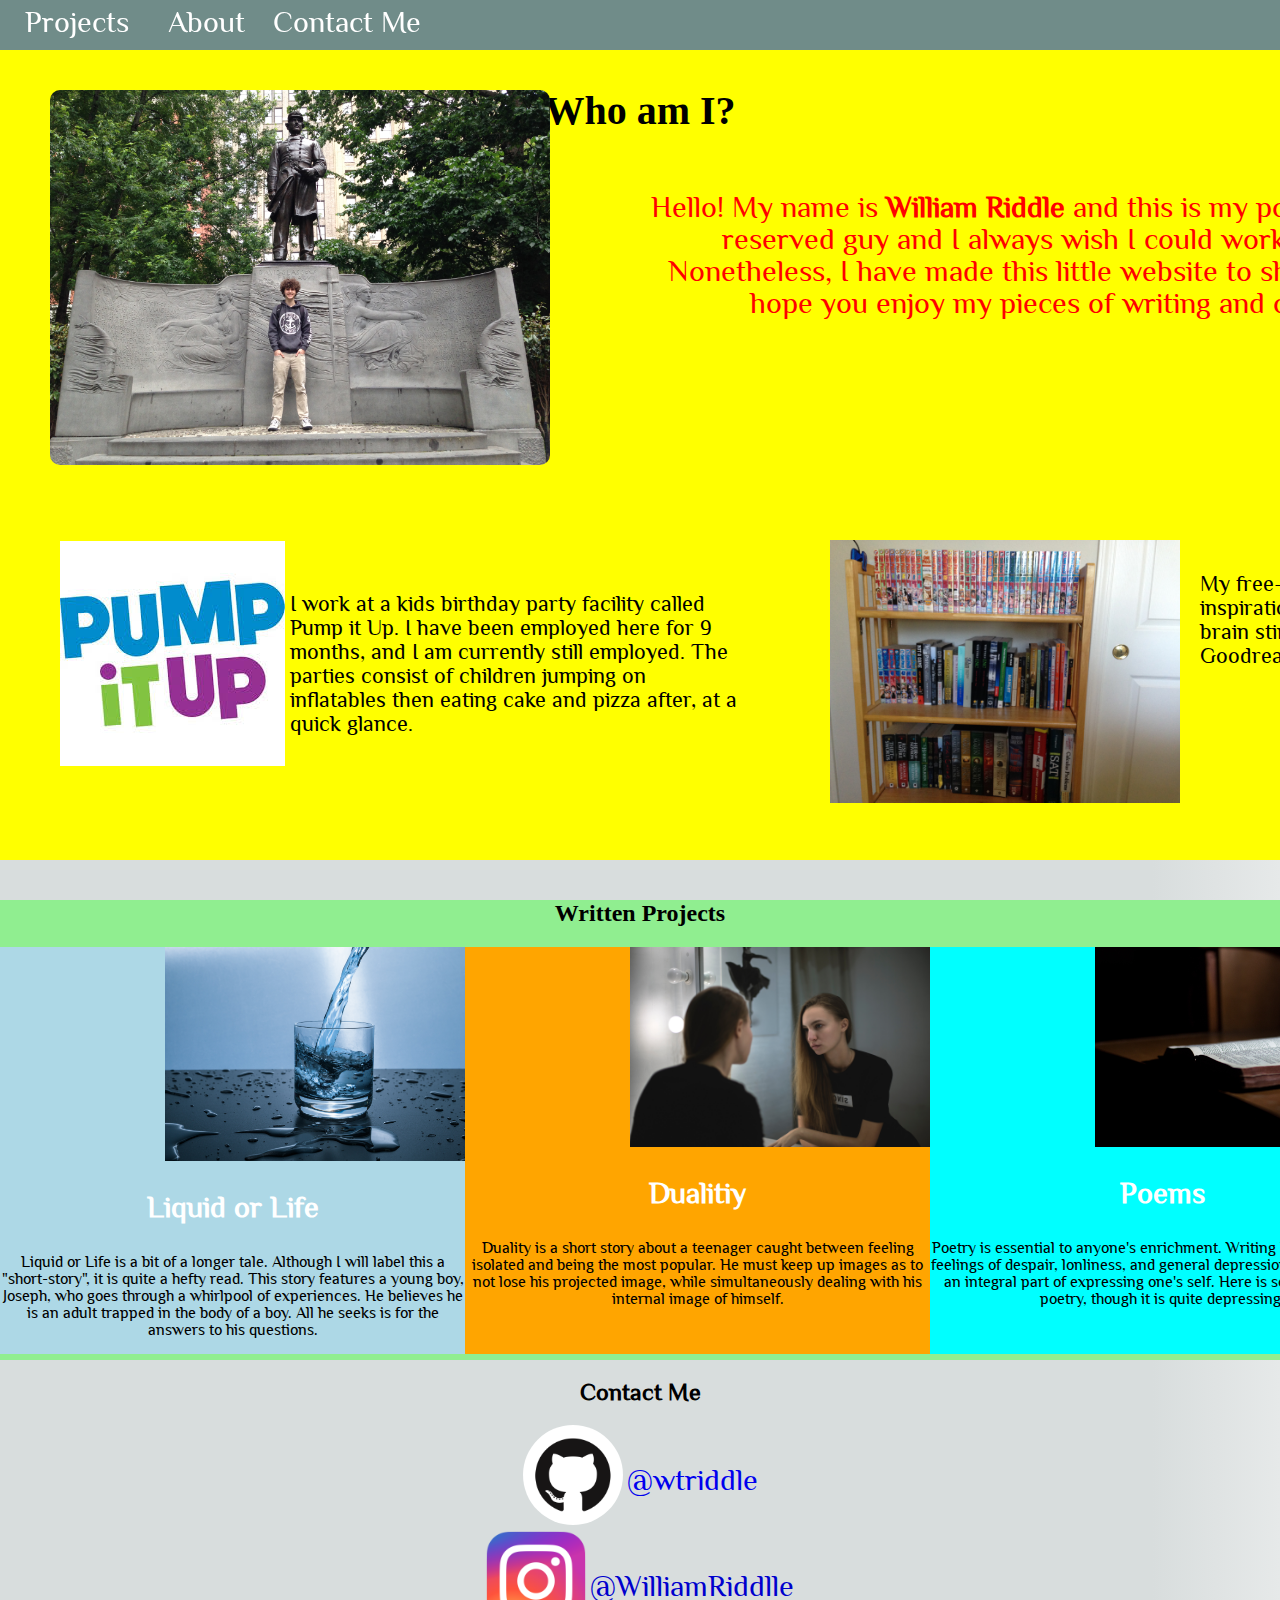
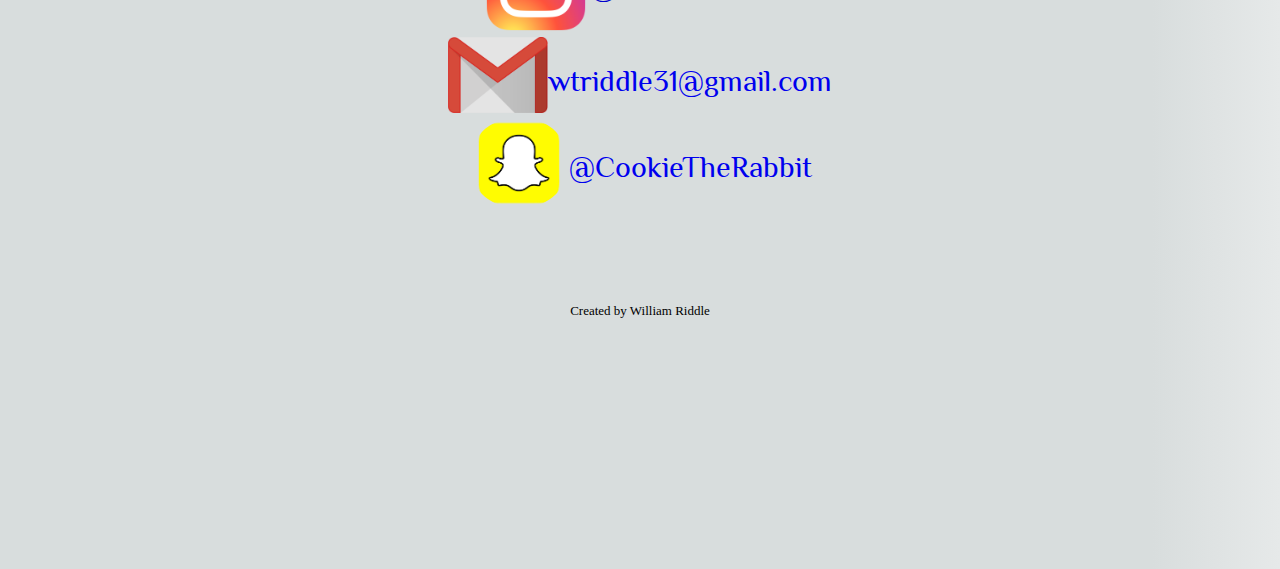
==== index.html @ 4422b641 "Update index.html" ====
<!DOCTYPE html>

<html>
<head>
    <title> Personal Portfolio </title>
    <link rel="stylesheet" href="MainCSS.css">
    <link rel="icon" href="IMG_0173.JPG">
</head>
    
<main>

    <div id="menu-outer">
        <div class="table">
          <ul id="navbar" class="text-font">
        <li style="list-style-type: none;"><a href="#projects" id="Projects-button">Projects</a></li>
        <li style="list-style-type: none;"><a href="#welcome-section" id="About-button">About</a></li>
        <li style="list-style-type: none;"><a href="#Contact-Section" id="Contact-button">Contact Me</a></li>
        </ul>
        </div>
    </div>
    <body class="background">
    <article class="about-me" id="welcome-section">
        <h1  style="text-align: center; font-size: 40px;">Who am I?</h1>
        <p class="about-me-text text-font"> Hello! My name is <strong> William Riddle</strong> and this is my portfolio website. I am a pretty reserved guy and I always wish I could work harder, but I never do. Nonetheless, I have made this little website to showcase what I have done. I hope you enjoy my pieces of writing and other querky content. </p>
        <div id="PIU-Section">
        <img src="PIU%20logo.jpg" alt="Pump It Up Logo" id="PIU_Image" name="PIU_Image">
        <p class="text-font PIU-TEXT">I work at a kids birthday party facility called Pump it Up. I have been employed here for 9 months, and I am currently still employed. The parties consist of children jumping on inflatables then eating cake and pizza after, at a quick glance.</p>
        </div>
        <div id="Hobbies">
        <img src="VerticalBooks.JPG" alt="A Shelf of Books" id="Books" name="Books">
        <p class="text-font Books-text">
        My free-time activity is reading. Reading is a huge inspiration for all my work, and it always keeps my brain stimulated. I primarily read fantasy. My Goodreads account can be found below.
        </p>
        <div>
        <a href="https://www.goodreads.com/user/show/70784347-william" id="GoodReadsButton">GoodReads</a>    
        </div>
        
        </div>
    <img src="IMG_0173.JPG" alt="Profile Picture" id="Profile-pic" name="Profile=pic">
    </article>
    <section id="projects" class="projects-background">
        <h2 style="text-align: center;">Written Projects</h2>
    <div id="project-boxes">
        <div class="LOrLBackground">
            <img src="Water_Image.jpg" alt="Picture of Water" id="Water_Image" name="Water_Image">
            <a href="https://docs.google.com/document/d/1lQ0JdT7MHcDllksDxrnW6BxBoPSgMimM38avCEIgRQ8/edit?usp=sharing" class="Project-Button">
            <h3 class="text-font Project-Button">Liquid or Life</h3>
            </a>
            <p class="text-font">Liquid or Life is a bit of a longer tale. Although I will label this a "short-story", it is quite  a hefty read. This story features a young boy, Joseph, who goes through a whirlpool of experiences. He believes he is an adult trapped in the body of a boy. All he seeks is for the answers to his questions. </p>
        </div>
        <div class="Project-title">
            <img src="Duality_Image.jpg" alt="A Reflection of a Women" id="Duality_Image" name="Duality_Image">
            <a href="https://docs.google.com/document/d/1oNREGHqSSZmummylRuZH2tntn9JnK-bdHJ9iTf3QA4Y/edit?usp=sharing" >
            <h3 class="text-font Project-Button">Dualitiy</h3>
            </a>
            <p class="text-font">Duality is a short story about a teenager caught between feeling isolated and being the most popular. He must keep up images as to not lose his projected image, while simultaneously dealing with his internal image of himself.  </p>
            </div>
        <div class="Poems">
            <img src="Poetry_Image.jpg" alt="An open book in the shadows" id="Poetry_Image" name="Poetry_Image"> 
            <a href="https://docs.google.com/document/d/1-BKkFnqjHj1gt_oy2pAO3eYi22rVOYvLSs-xbtA73GY/edit?usp=sharing" class="Project-Button"> 
            <h3 class="text-font Project-Button">Poems</h3>
            </a>
            <p class="text-font">Poetry is essential to anyone's enrichment. Writing Poetry can expel feelings of despair, lonliness, and general depression. Poetry, thus, is an integral part of expressing one's self. Here is some of my own poetry, though it is quite depressing. </p>
            </div>
    </div>
    </section>
        
        <section class="text-font" id="Contact-Section">
             <h2>Contact Me</h2>
            <ul id="Contact-List">
            <li style="list-style-type: none"><img src="GitHub-Mark.jpg" alt="" id="Github-Logo" name="Github-logo">
            <a href="https://github.com/wtriddle" id="profile-link">@wtriddle</a>
            </li>
            <li style="list-style-type: none"><img src="instagramlogo.jpg" alt="" id="Insta-logo" name="Insta-logo">
            <a href="https://www.instagram.com/williamriddlle/?hl=en"id="Insta-Text">@WilliamRiddlle</a>
            </li>
            <li style="list-style-type: none" ><img src="gmailLogo.jpg" alt="" id="Gmail-Logo" name="Gmail-Logo"><a href="#" id="Gmail-Text">wtriddle31@gmail.com</a></li>
            <li style="list-style-type: none"><img src="Snapchat-Logo.jpg" alt="" id="Snap-Logo" name="Snap-Logo"><a href="#" id="Snap-Text">@CookieTheRabbit</a></li>
            </ul>
        </section>
        
        
    <footer>Created by William Riddle</footer>
    </body>
</main>
</html>
---- MainCSS.css ----
body{
    margin: 0;
    padding: 0;
} 

.background{
     background-image: linear-gradient(270deg, rgb(230, 233, 233) 0%, rgb(216, 221, 221) 10%);
    -webkit-background-size: cover;
     -moz-background-size: cover;
}
.text-font{
    font-family: Philosopher-Regular, fantasy, monospace;
}

@font-face{
    font-family: Philosopher-Regular;
    src: url('../Fonts/Philosopher-Regular.ttf');
}

a{
    text-decoration: none;
}


footer{
    position: relative;
    top: 140px;
    padding-bottom: 50px;
    margin: 20px;
    font-size: 13px;
    text-align: center;
}

#project-boxes{
    display: grid;
    grid-template-columns: 1fr 1fr 1fr;
    grid-template-rows: 1fr 1fr 1fr;
    width: 100%;
    height: auto;
    text-align: center;
    
}

.projects-background{
    position: relative;
    width: 100%;
    top: 70px;
    margin: 0px;
    height: 460px;
    background-size: 50%;
    background-color: lightgreen;
    
}


#Profile-pic{
    position: absolute;
    left: 50px;
    bottom: 395px;
    border-radius: 10px;
    width: 500px;
    display: block;
}


.about-me{
    position: relative;
    top: 50px;
    width: 100%;
    margin: 0px;
    padding-top: 10px;
    height: 800px;
    background-size: 50%;
    background: yellow;

}
.about-me-text{
    position: absolute;
    display: block;
    width: 1000px;
    font-size: 30px;
    left: 650px;
    text-align: center;
    color: red;
}

#PIU_Image{
    position: relative;
    display: inline;
    top: 380px;
    left: 60px;
}

.PIU-TEXT{
    position: relative;
    font-size: 22px;
    left: 290px;
    width: 450px;
    top: 180px;
}

#Books{
    width: 350px;
    display: block;
    position: absolute;
    left: 830px;
    top: 490px;
}

.Books-text{
    font-size: 22px;
    position: absolute;
    left: 1200px;
    width: 500px;
    top: 500px;
}

#GoodReadsButton{
    display: inline-block;
    border: 2px solid black;
    position: absolute;
    left: 1300px;
    top: 660px;
    font-size: 60px;
    padding: 5px 5px;
    box-sizing: border-box;
    color: black;
    background-color: #FFFFFF;
    text-align: center;
    transition: color 0.2s;
}

#GoodReadsButton:hover{
    color:red;
}

#GoodReadsButton:active{
    color: darkred;
    left:1305px;
    top: 665px;
}


#Water_Image{
    width: 300px;
    position: relative;
    padding-left: 165px;
    display: block;
}

#Duality_Image{
    width:300px;
    position: relative;
    padding-left: 165px;
    display: block;
}

#Poetry_Image{
    width: 300px;
    position: relative;
    padding-left: 165px;
    display: block;
}

.LOrLBackground{
    background: lightblue;
}

.Project-title{
    background: orange;
}

.Poems{
    background: cyan;
}

#menu-outer{
    z-index: 1;
    width: 100%;
    position: fixed;
    height: 50px;
    background: #708c89;
}

.table{   
    position: relative;
    display: inline-grid;
    margin: 0 auto;
}


ul#navbar{
    grid-gap: 40px;
    min-width: 696px;
    list-style: none;
    padding-top: 20px;
}

ul#navbar li{
    display: inline;
}

#Contact-button{
    color: white;
    font-size: 30px;
    position: relative;
    bottom: 30px;
    left: 44px
}

#Contact-button:hover{
    animation-name: hover;
    animation-fill-mode: forwards;
}

#Projects-button{
    color: white;
    font-size: 30px;
    bottom: 30px;
    position: relative;
    right: 15px;
}

#Projects-button:hover{
    animation-name: hover;
    animation-fill-mode: forwards;
    
}

@keyframes hover{
    100%{color: aqua}
}

#About-button{
    color: white;
    position: relative;
    font-size: 30px;
    bottom: 30px;
    left: 20px;
}

#About-button:hover{
    animation-name: hover;
    animation-fill-mode: forwards;
}

.Project-Button{
    color: white;
    font-size: 30px;
    transition: color .3s;
}

.Project-Button:hover{
    color: forestgreen;
}

#Contact-Section{
    position: relative;
    text-align: center;
    top: 70px;
}

#Contact-List{
    margin: 0;
    padding: 0;
    
}

#Github-Logo{
    width: 100px;
    border-radius: 50px;
}

#Insta-logo{
    width:100px;
    border-radius: 20px; 
}

#Gmail-Logo{
    width: 100px;
    border-radius: 0px;
}

#Snap-Logo{
    width: 100px;
    border-radius: 50px;
}

#profile-link{
    position: relative;
    font-size: 30px;
    bottom: 35px;
    transition: color .3s;
}

#profile-link:hover{
    color:#61d6e2;
}

#Insta-Text{
    color: mediumblue;
    position: relative;
    font-size: 30px;
    bottom: 35px;
    transition: color .3s;
}

#Insta-Text:hover{
    color: #61d6e2;
}

#Gmail-Text{
    bottom: 22px;
    font-size: 30px;
    position: relative;
    transition: color .3s;
}

#Gmail-Text:hover{
    color: #61d6e2;
}

#Snap-Text{
    font-size: 30px;
    position: relative;
    bottom: 30px;
    transition: color .3s;
}

#Snap-Text:hover{
    color: #61d6e2;
}

@media screen and (max-width: 600px){
    #menu-outer{
        height: 25px;
        width: 100%;
    }
    .about-me{
        width: 100%;
    }
    #projects[
        width:100%;
    ]
    #Contact-Section{
        width: 100%;
    }
    
}
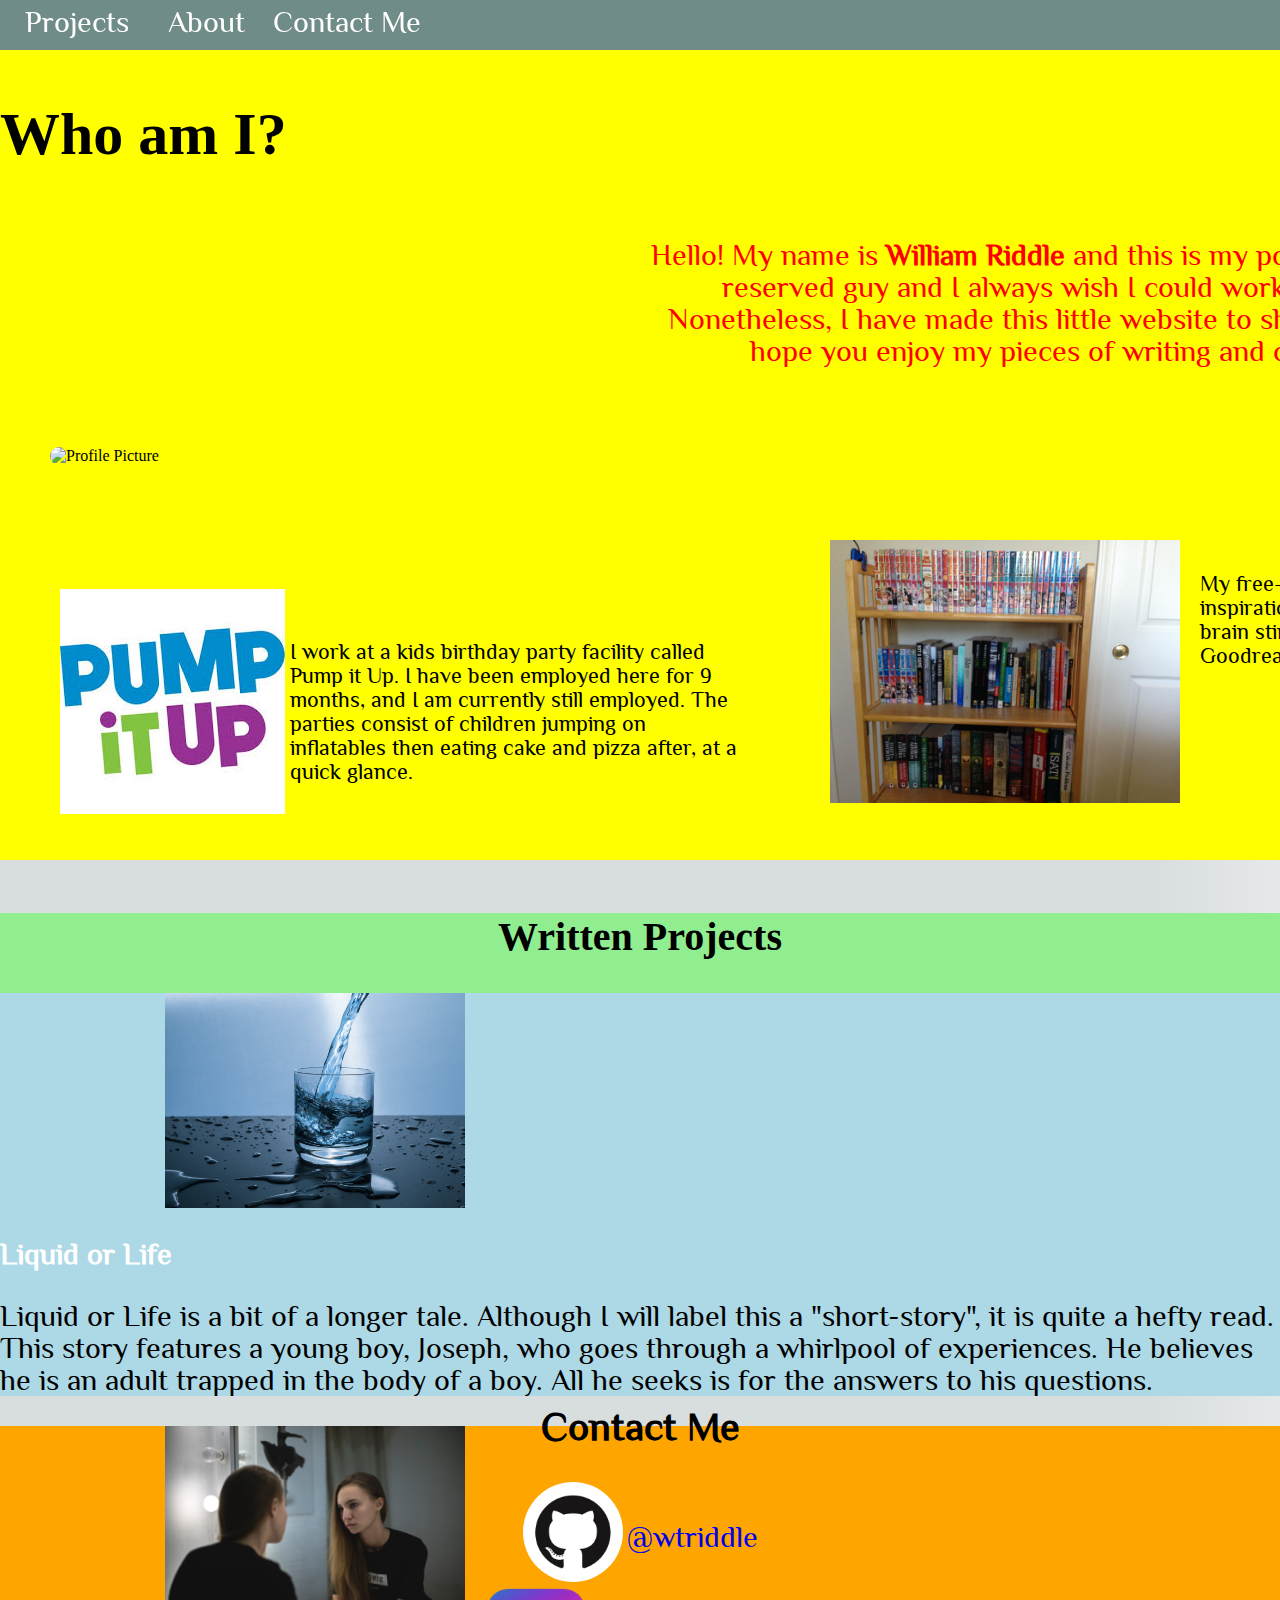
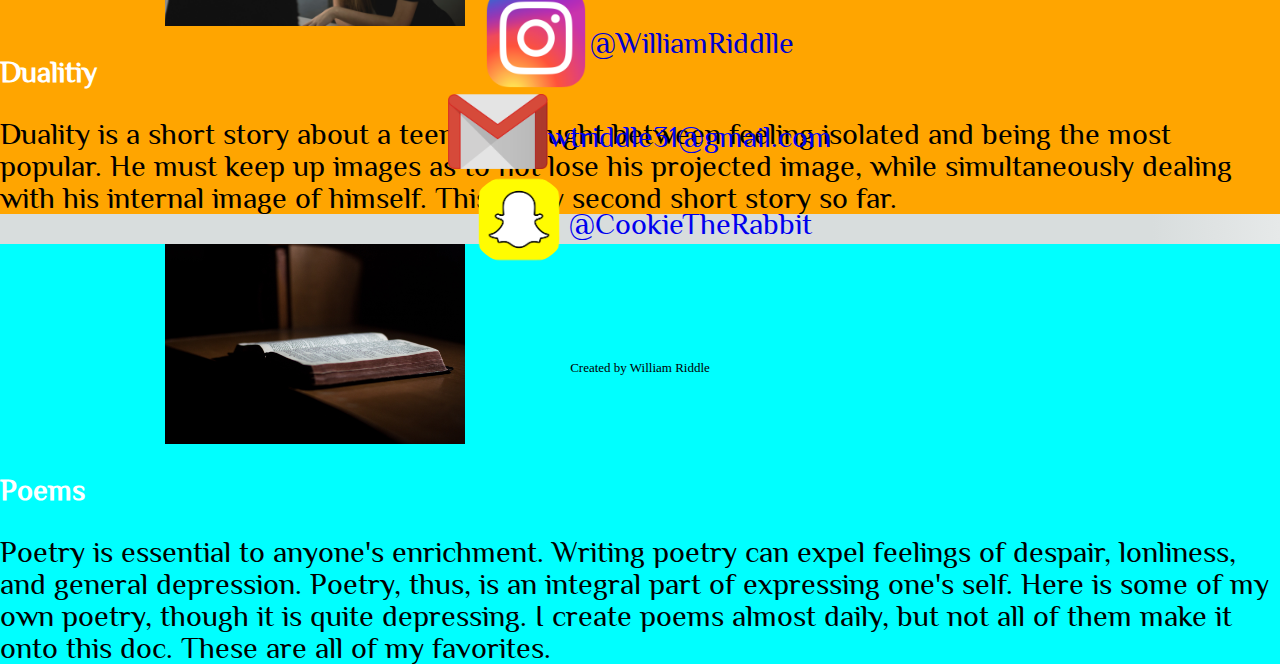
==== commit 8a0892e7: "Tweaks/Layout changes" ====
--- a/index.html
+++ b/index.html
@@ -5,6 +5,8 @@
     <title> Personal Portfolio </title>
     <link rel="stylesheet" href="MainCSS.css">
     <link rel="icon" href="IMG_0173.JPG">
+    <link href="960px.css" rel="stylesheet" type="text/css" media="only screen and (max-width: 960px)" />
+
 </head>
     
 <main>
@@ -20,7 +22,7 @@
     </div>
     <body class="background">
     <article class="about-me" id="welcome-section">
-        <h1  style="text-align: center; font-size: 40px;">Who am I?</h1>
+        <h1 style="font-size: 60px;">Who am I?</h1>
         <p class="about-me-text text-font"> Hello! My name is <strong> William Riddle</strong> and this is my portfolio website. I am a pretty reserved guy and I always wish I could work harder, but I never do. Nonetheless, I have made this little website to showcase what I have done. I hope you enjoy my pieces of writing and other querky content. </p>
         <div id="PIU-Section">
         <img src="PIU%20logo.jpg" alt="Pump It Up Logo" id="PIU_Image" name="PIU_Image">
@@ -36,37 +38,43 @@
         </div>
         
         </div>
-    <img src="IMG_0173.JPG" alt="Profile Picture" id="Profile-pic" name="Profile=pic">
+    <img src="IMG_0173.jpg" alt="Profile Picture" id="Profile-pic" name="Profile=pic">
     </article>
     <section id="projects" class="projects-background">
-        <h2 style="text-align: center;">Written Projects</h2>
-    <div id="project-boxes">
+        <h2 style="text-align: center; font-size: 40px;">Written Projects</h2>
+    <div class="project-boxes">
         <div class="LOrLBackground">
             <img src="Water_Image.jpg" alt="Picture of Water" id="Water_Image" name="Water_Image">
             <a href="https://docs.google.com/document/d/1lQ0JdT7MHcDllksDxrnW6BxBoPSgMimM38avCEIgRQ8/edit?usp=sharing" class="Project-Button">
             <h3 class="text-font Project-Button">Liquid or Life</h3>
             </a>
-            <p class="text-font">Liquid or Life is a bit of a longer tale. Although I will label this a "short-story", it is quite  a hefty read. This story features a young boy, Joseph, who goes through a whirlpool of experiences. He believes he is an adult trapped in the body of a boy. All he seeks is for the answers to his questions. </p>
+            <p style="font-size: 30px;" class="text-font">Liquid or Life is a bit of a longer tale. Although I will label this a "short-story", it is quite  a hefty read. This story features a young boy, Joseph, who goes through a whirlpool of experiences. He believes he is an adult trapped in the body of a boy. All he seeks is for the answers to his questions. </p>
         </div>
         <div class="Project-title">
             <img src="Duality_Image.jpg" alt="A Reflection of a Women" id="Duality_Image" name="Duality_Image">
             <a href="https://docs.google.com/document/d/1oNREGHqSSZmummylRuZH2tntn9JnK-bdHJ9iTf3QA4Y/edit?usp=sharing" >
             <h3 class="text-font Project-Button">Dualitiy</h3>
             </a>
-            <p class="text-font">Duality is a short story about a teenager caught between feeling isolated and being the most popular. He must keep up images as to not lose his projected image, while simultaneously dealing with his internal image of himself.  </p>
+            <p style="font-size: 30px;" class="text-font">Duality is a short story about a teenager caught between feeling isolated and being the most popular. He must keep up images as to not lose his projected image, while simultaneously dealing with his internal image of himself. This is my second short story so far.</p>
             </div>
         <div class="Poems">
             <img src="Poetry_Image.jpg" alt="An open book in the shadows" id="Poetry_Image" name="Poetry_Image"> 
             <a href="https://docs.google.com/document/d/1-BKkFnqjHj1gt_oy2pAO3eYi22rVOYvLSs-xbtA73GY/edit?usp=sharing" class="Project-Button"> 
             <h3 class="text-font Project-Button">Poems</h3>
             </a>
-            <p class="text-font">Poetry is essential to anyone's enrichment. Writing Poetry can expel feelings of despair, lonliness, and general depression. Poetry, thus, is an integral part of expressing one's self. Here is some of my own poetry, though it is quite depressing. </p>
+            <p style="font-size: 30px;" class="text-font">Poetry is essential to anyone's enrichment. Writing poetry can expel feelings of despair, lonliness, and general depression. Poetry, thus, is an integral part of expressing one's self. Here is some of my own poetry, though it is quite depressing. I create poems almost daily, but not all of them make it onto this doc. These are all of my favorites. </p>
             </div>
     </div>
+    <!-- add a project box about:
+    that one soundcloud song you made lol
+    Imagination, not words from Mr.Ferrando's class
+    Try to find one more project
+    Honestly, maybe add more to this section AFTER i have turned in this to code-camp
+    -->
     </section>
         
         <section class="text-font" id="Contact-Section">
-             <h2>Contact Me</h2>
+             <h2 style="font-size: 40px;">Contact Me</h2>
             <ul id="Contact-List">
             <li style="list-style-type: none"><img src="GitHub-Mark.jpg" alt="" id="Github-Logo" name="Github-logo">
             <a href="https://github.com/wtriddle" id="profile-link">@wtriddle</a>
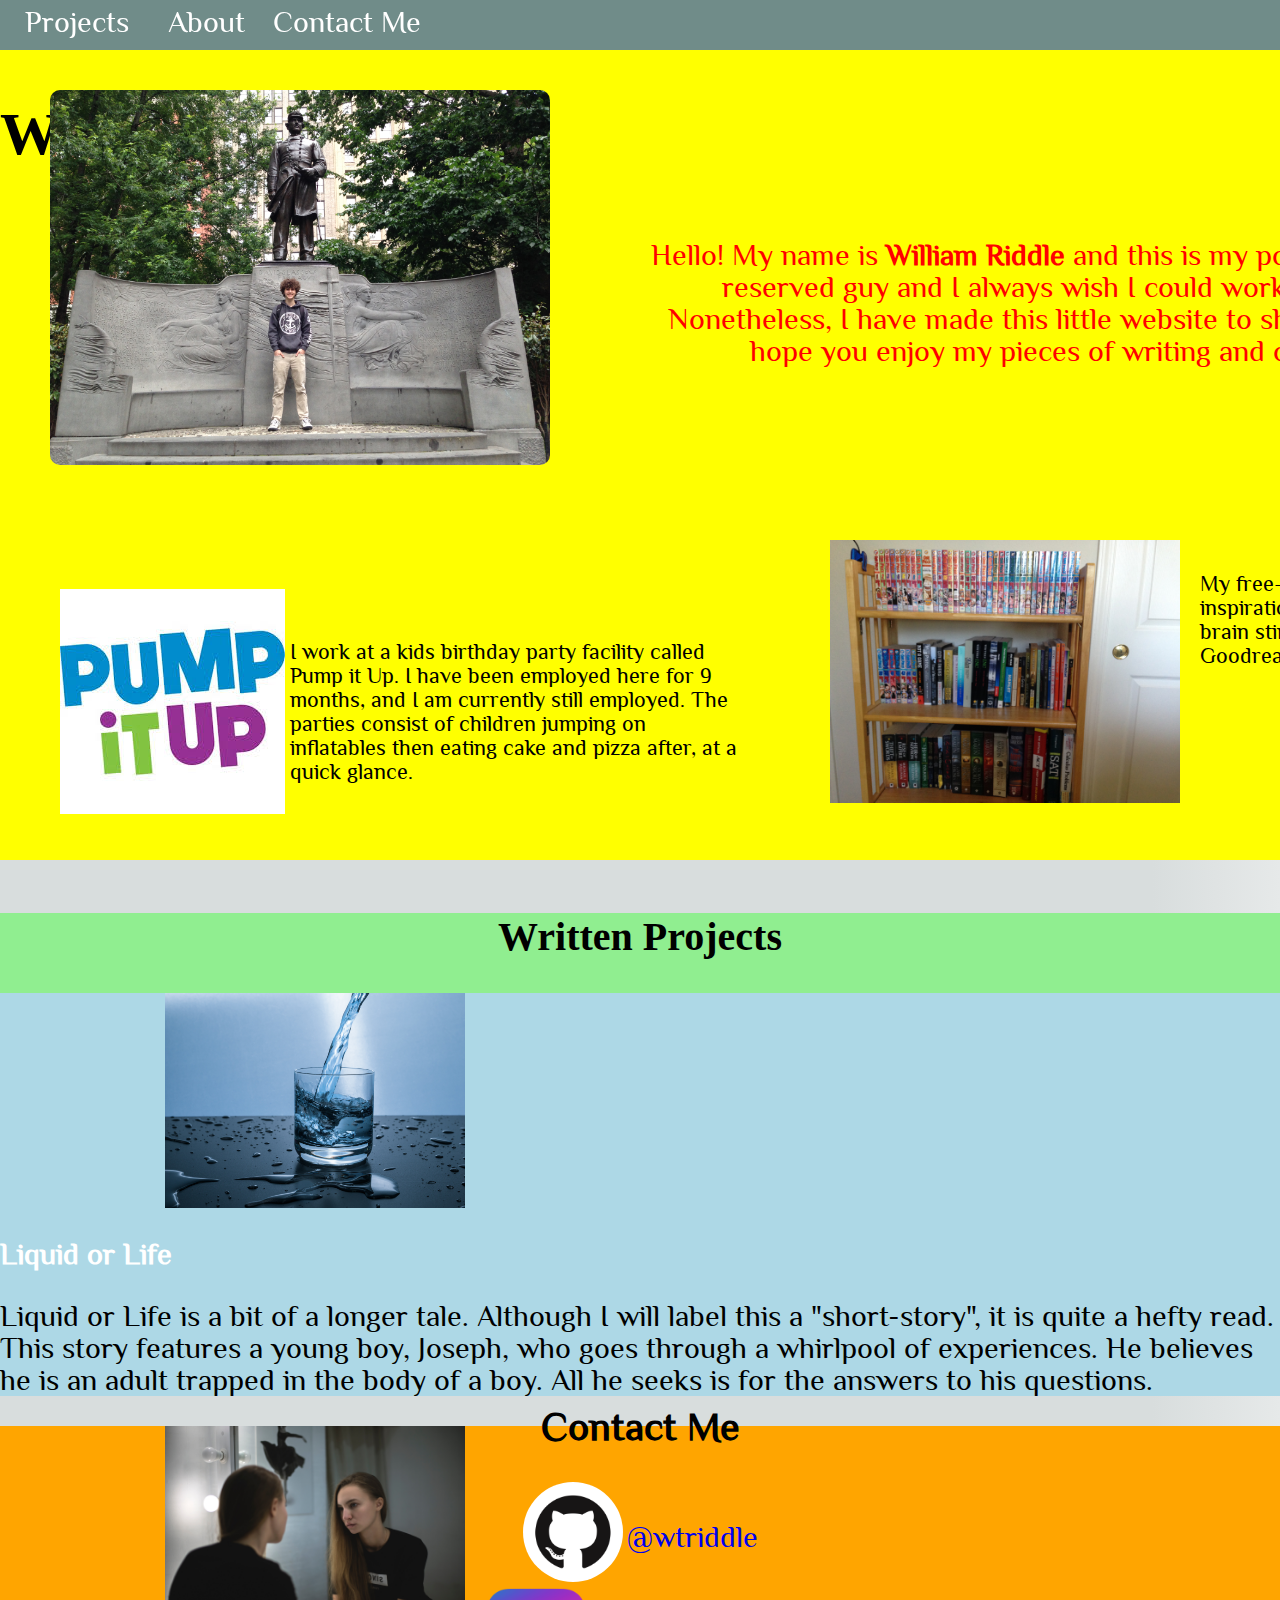
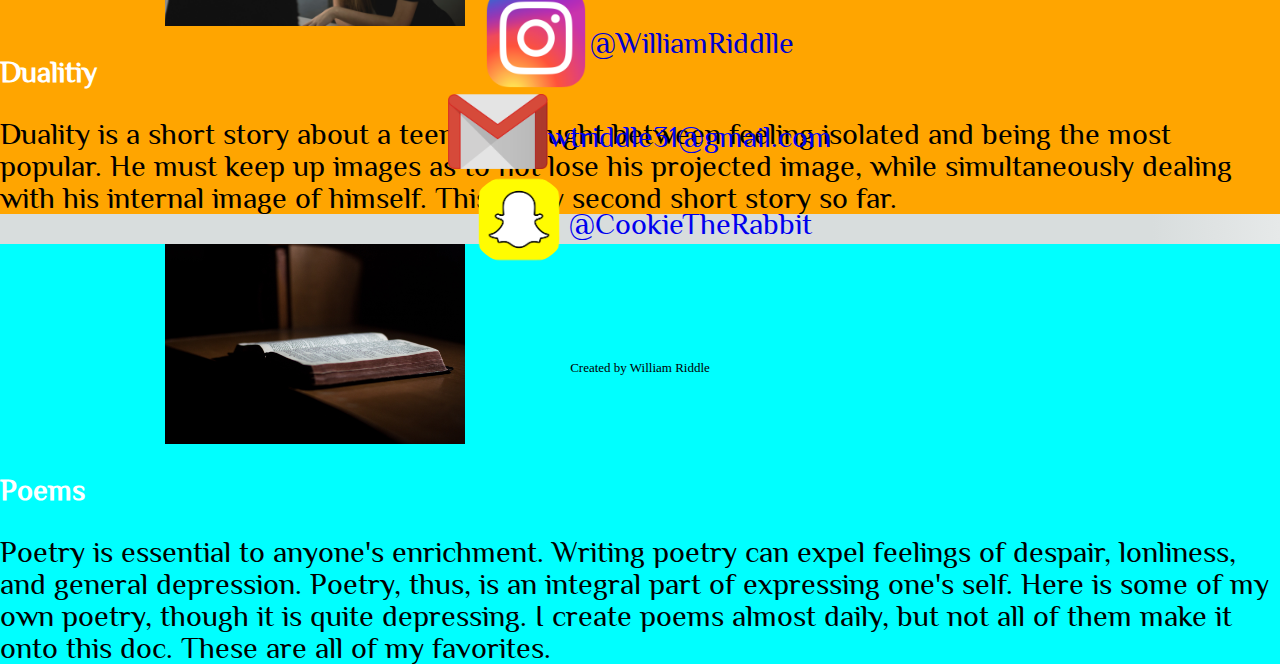
==== commit f8f4b268: "Update index.html" ====
--- a/index.html
+++ b/index.html
@@ -38,7 +38,7 @@
         </div>
         
         </div>
-    <img src="IMG_0173.jpg" alt="Profile Picture" id="Profile-pic" name="Profile=pic">
+    <img src="IMG_0173.JPG" alt="Profile Picture" id="Profile-pic" name="Profile=pic">
     </article>
     <section id="projects" class="projects-background">
         <h2 style="text-align: center; font-size: 40px;">Written Projects</h2>
--- a/960px.css
+++ b/960px.css
@@ -0,0 +1,343 @@
+body{
+    margin: 0;
+    padding: 0;
+} 
+
+.background{
+     background-image: linear-gradient(270deg, rgb(230, 233, 233) 0%, rgb(216, 221, 221) 10%);
+    -webkit-background-size: cover;
+     -moz-background-size: cover;
+}
+.text-font{
+    font-family: Philosopher-Regular, fantasy, monospace;
+}
+
+@font-face{
+    font-family: Philosopher-Regular;
+    src: url('../Fonts/Philosopher-Regular.ttf');
+}
+
+a{
+    text-decoration: none;
+}
+
+
+footer{
+    position: relative;
+    top: 140px;
+    padding-bottom: 50px;
+    margin: 20px;
+    font-size: 13px;
+    text-align: center;
+}
+
+#project-boxes{
+    display: grid;
+    grid-template-columns: 1fr 1fr 1fr;
+    grid-template-rows: 1fr 1fr 1fr;
+    width: 100%;
+    height: auto;
+    text-align: center;
+    
+}
+
+.projects-background{
+    position: relative;
+    width: 100%;
+    top: 70px;
+    margin: 0px;
+    height: 1850px;
+    background-size: 50%;
+    
+}
+
+h1{
+    position: absolute;
+    bottom: 1680px;
+    left: 280px;
+}
+
+h2{
+    font-size: 40px;
+}
+
+#Profile-pic{
+    position: absolute;
+    left: 70px;
+    bottom: 1200px;
+    border-radius: 10px;
+    width: 700px;
+    display: block;
+}
+
+
+.about-me{
+    position: relative;
+    top: 50px;
+    width: 100%;
+    margin: 0px;
+    padding-top: 10px;
+    height: 1800px;
+    background-size: 50%;
+    background: yellow;
+
+}
+.about-me-text{
+    position: absolute;
+    display: block;
+    width: 700px;
+    top: 600px;
+    font-size: 35px;
+    left: 80px;
+    text-align: center;
+    color: red;
+}
+
+
+#PIU_Image{
+    position: relative;
+    display: inline;
+    top: 1380px;
+    left: 60px;
+    width: 350px;
+}
+
+.PIU-TEXT{
+    position: relative;
+    font-size: 29px;
+    left: 430px;
+    width: 400px;
+    top: 1050px;
+}
+
+#Books{
+    width: 420px;
+    display: block;
+    position: absolute;
+    left: 30px;
+    top: 990px;
+}
+
+.Books-text{
+    font-size: 29px;
+    position: absolute;
+    left: 460px;
+    width: 390px;
+    top: 990px;
+}
+
+#GoodReadsButton{
+    display: inline-block;
+    border: 2px solid black;
+    position: absolute;
+    left: 480px;
+    top: 1270px;
+    font-size: 60px;
+    padding: 5px 5px;
+    box-sizing: border-box;
+    color: black;
+    background-color: #FFFFFF;
+    text-align: center;
+    transition: color 0.2s;
+}
+
+#GoodReadsButton:hover{
+    color:red;
+}
+
+#GoodReadsButton:active{
+    color: darkred;
+    left: 483px;
+    top: 1274px;
+}
+
+
+#Water_Image{
+    width: 400px;
+    position: relative;
+    padding-left: 245px;
+    display: block;
+}
+
+#Duality_Image{
+    width:400px;
+    position: relative;
+    padding-left: 245px;
+    display: block;
+}
+
+#Poetry_Image{
+    width: 400px;
+    position: relative;
+    padding-left: 245px;
+    display: block;
+}
+
+.LOrLBackground{
+    background: lightblue;
+}
+
+.Project-title{
+    background: orange;
+}
+
+.Poems{
+    background: cyan;
+}
+
+#menu-outer{
+    z-index: 1;
+    width: 100%;
+    position: fixed;
+    height: 50px;
+    background: #708c89;
+}
+
+.table{   
+    position: relative;
+    display: inline-grid;
+    margin: 0 auto;
+}
+
+
+ul#navbar{
+    grid-gap: 40px;
+    min-width: 696px;
+    list-style: none;
+    padding-top: 20px;
+}
+
+ul#navbar li{
+    display: inline;
+}
+
+#Contact-button{
+    color: white;
+    font-size: 30px;
+    position: relative;
+    bottom: 30px;
+    left: 44px
+}
+
+#Contact-button:hover{
+    animation-name: hover;
+    animation-fill-mode: forwards;
+}
+
+#Projects-button{
+    color: white;
+    font-size: 30px;
+    bottom: 30px;
+    position: relative;
+    right: 15px;
+}
+
+#Projects-button:hover{
+    animation-name: hover;
+    animation-fill-mode: forwards;
+    
+}
+
+@keyframes hover{
+    100%{color: aqua}
+}
+
+#About-button{
+    color: white;
+    position: relative;
+    font-size: 30px;
+    bottom: 30px;
+    left: 20px;
+}
+
+#About-button:hover{
+    animation-name: hover;
+    animation-fill-mode: forwards;
+}
+
+.Project-Button{
+    color: white;
+    font-size: 30px;
+    transition: color .3s;
+}
+
+.Project-Button:hover{
+    color: forestgreen;
+}
+
+#Contact-Section{
+    position: relative;
+    text-align: center;
+    top: 70px;
+}
+
+#Contact-List{
+    margin: 0;
+    padding: 0;
+    
+}
+
+#Github-Logo{
+    width: 100px;
+    border-radius: 50px;
+}
+
+#Insta-logo{
+    width:100px;
+    border-radius: 20px; 
+}
+
+#Gmail-Logo{
+    width: 100px;
+    border-radius: 0px;
+}
+
+#Snap-Logo{
+    width: 100px;
+    border-radius: 50px;
+}
+
+#profile-link{
+    position: relative;
+    font-size: 30px;
+    bottom: 35px;
+    transition: color .3s;
+}
+
+#profile-link:hover{
+    color:#61d6e2;
+}
+
+#Insta-Text{
+    color: mediumblue;
+    position: relative;
+    font-size: 30px;
+    bottom: 35px;
+    transition: color .3s;
+}
+
+#Insta-Text:hover{
+    color: #61d6e2;
+}
+
+#Gmail-Text{
+    bottom: 22px;
+    font-size: 30px;
+    position: relative;
+    transition: color .3s;
+}
+
+#Gmail-Text:hover{
+    color: #61d6e2;
+}
+
+#Snap-Text{
+    font-size: 30px;
+    position: relative;
+    bottom: 30px;
+    transition: color .3s;
+}
+
+#Snap-Text:hover{
+    color: #61d6e2;
+}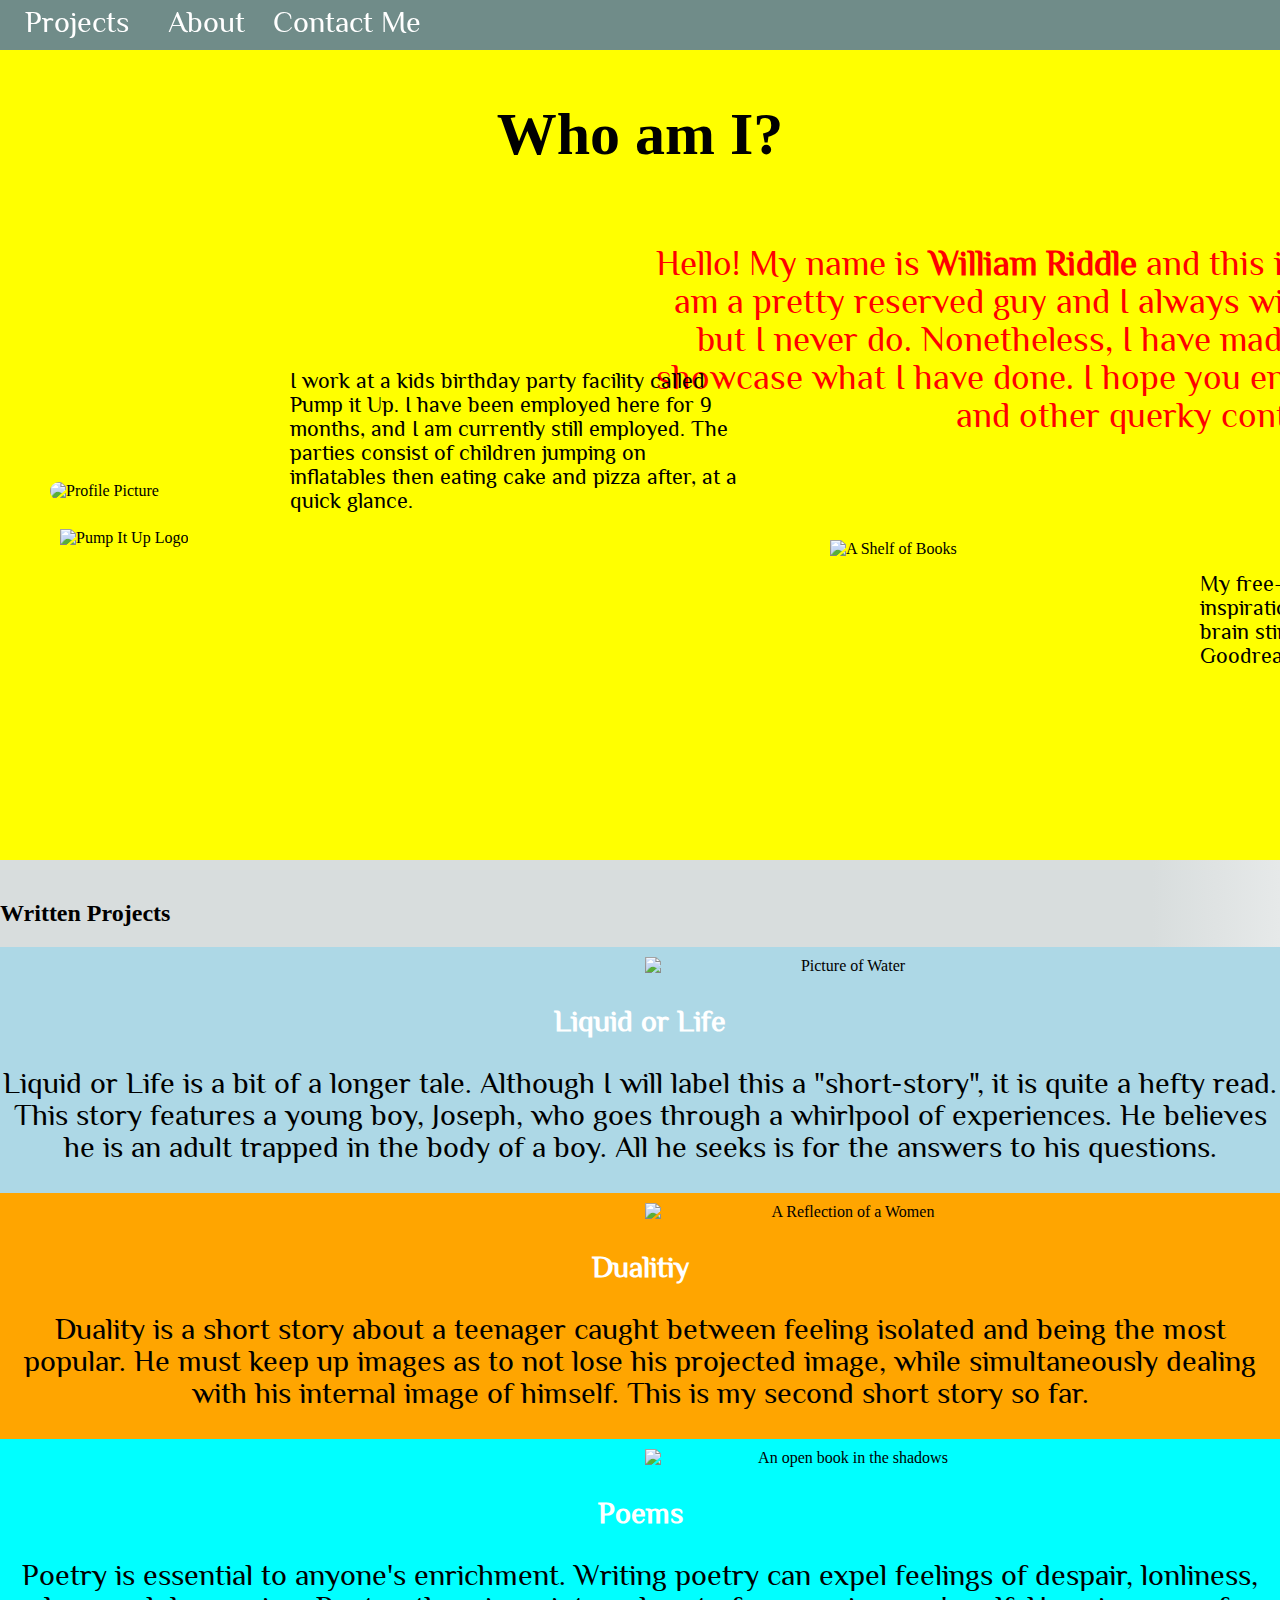
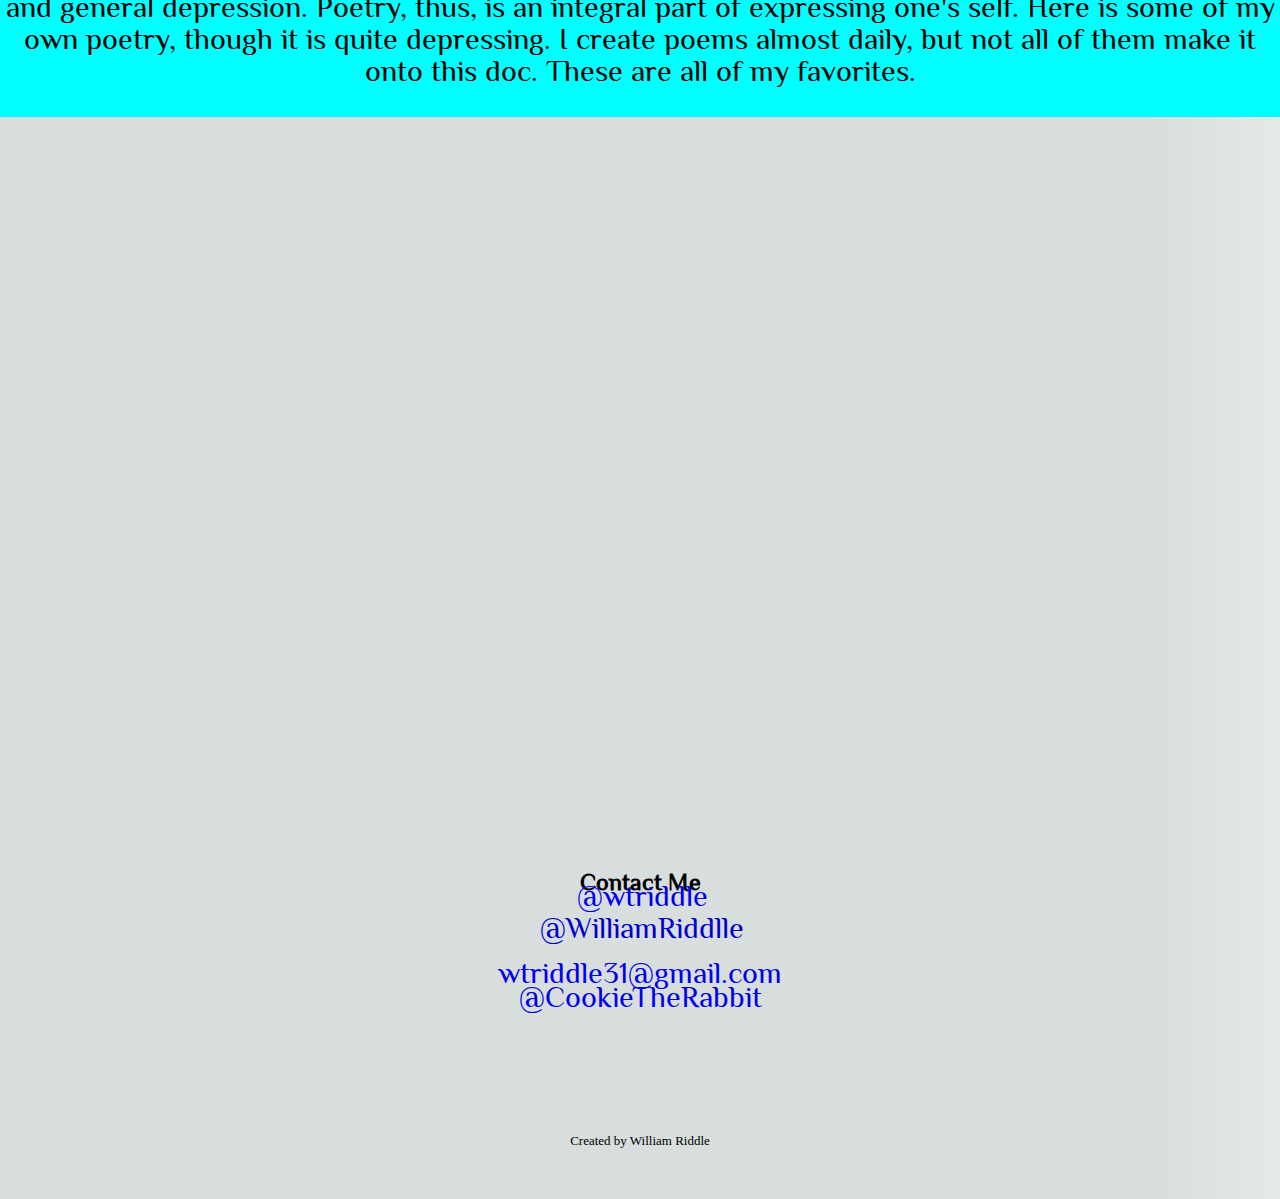
==== commit 316a2c39: "Updating index.html" ====
--- a/index.html
+++ b/index.html
@@ -1,11 +1,15 @@
 <!DOCTYPE html>
 
+<!-- Create a CSS box that will fit around the text to add color variety.
+Create BOXES around seperate contact info to make it look more sleek and nice. Not 100% if I need this though....
+-->
 <html>
 <head>
     <title> Personal Portfolio </title>
     <link rel="stylesheet" href="MainCSS.css">
-    <link rel="icon" href="IMG_0173.JPG">
+    <link rel="icon" href="Images/IMG_0173.JPG">
     <link href="960px.css" rel="stylesheet" type="text/css" media="only screen and (max-width: 960px)" />
+    <link href="SmartPhone.css" rel="stylesheet" type="text/css" media="only screen and (max-device-width: 480px)" />
 
 </head>
     
@@ -24,45 +28,46 @@
     <article class="about-me" id="welcome-section">
         <h1 style="font-size: 60px;">Who am I?</h1>
         <p class="about-me-text text-font"> Hello! My name is <strong> William Riddle</strong> and this is my portfolio website. I am a pretty reserved guy and I always wish I could work harder, but I never do. Nonetheless, I have made this little website to showcase what I have done. I hope you enjoy my pieces of writing and other querky content. </p>
-        <div id="PIU-Section">
-        <img src="PIU%20logo.jpg" alt="Pump It Up Logo" id="PIU_Image" name="PIU_Image">
+    <div class="Flex-Container">
+        <div class="PIU-Section">
+        <img src="Images/PIU%20logo.jpg" alt="Pump It Up Logo" id="PIU_Image" name="PIU_Image">
         <p class="text-font PIU-TEXT">I work at a kids birthday party facility called Pump it Up. I have been employed here for 9 months, and I am currently still employed. The parties consist of children jumping on inflatables then eating cake and pizza after, at a quick glance.</p>
         </div>
-        <div id="Hobbies">
-        <img src="VerticalBooks.JPG" alt="A Shelf of Books" id="Books" name="Books">
+        <div class="Hobbies">
+        <img src="Images/VerticalBooks.JPG" alt="A Shelf of Books" id="Books" name="Books">
         <p class="text-font Books-text">
         My free-time activity is reading. Reading is a huge inspiration for all my work, and it always keeps my brain stimulated. I primarily read fantasy. My Goodreads account can be found below.
         </p>
+        </div>
+    </div>
         <div>
         <a href="https://www.goodreads.com/user/show/70784347-william" id="GoodReadsButton">GoodReads</a>    
         </div>
-        
-        </div>
-    <img src="IMG_0173.JPG" alt="Profile Picture" id="Profile-pic" name="Profile=pic">
+    <img src="Images/IMG_0173.jpg" alt="Profile Picture" id="Profile-pic" name="Profile=pic">
     </article>
     <section id="projects" class="projects-background">
-        <h2 style="text-align: center; font-size: 40px;">Written Projects</h2>
+        <h2 class="headers2">Written Projects</h2>
     <div class="project-boxes">
         <div class="LOrLBackground">
-            <img src="Water_Image.jpg" alt="Picture of Water" id="Water_Image" name="Water_Image">
+            <img src="Images/Water_Image.jpg" alt="Picture of Water" id="Water_Image" name="Water_Image">
             <a href="https://docs.google.com/document/d/1lQ0JdT7MHcDllksDxrnW6BxBoPSgMimM38avCEIgRQ8/edit?usp=sharing" class="Project-Button">
             <h3 class="text-font Project-Button">Liquid or Life</h3>
             </a>
-            <p style="font-size: 30px;" class="text-font">Liquid or Life is a bit of a longer tale. Although I will label this a "short-story", it is quite  a hefty read. This story features a young boy, Joseph, who goes through a whirlpool of experiences. He believes he is an adult trapped in the body of a boy. All he seeks is for the answers to his questions. </p>
+            <p class="text-font Project-text">Liquid or Life is a bit of a longer tale. Although I will label this a "short-story", it is quite  a hefty read. This story features a young boy, Joseph, who goes through a whirlpool of experiences. He believes he is an adult trapped in the body of a boy. All he seeks is for the answers to his questions. </p>
         </div>
         <div class="Project-title">
-            <img src="Duality_Image.jpg" alt="A Reflection of a Women" id="Duality_Image" name="Duality_Image">
+            <img src="Images/Duality_Image.jpg" alt="A Reflection of a Women" id="Duality_Image" name="Duality_Image">
             <a href="https://docs.google.com/document/d/1oNREGHqSSZmummylRuZH2tntn9JnK-bdHJ9iTf3QA4Y/edit?usp=sharing" >
             <h3 class="text-font Project-Button">Dualitiy</h3>
             </a>
-            <p style="font-size: 30px;" class="text-font">Duality is a short story about a teenager caught between feeling isolated and being the most popular. He must keep up images as to not lose his projected image, while simultaneously dealing with his internal image of himself. This is my second short story so far.</p>
+            <p class="text-font Project-text">Duality is a short story about a teenager caught between feeling isolated and being the most popular. He must keep up images as to not lose his projected image, while simultaneously dealing with his internal image of himself. This is my second short story so far.</p>
             </div>
         <div class="Poems">
-            <img src="Poetry_Image.jpg" alt="An open book in the shadows" id="Poetry_Image" name="Poetry_Image"> 
+            <img src="Images/Poetry_Image.jpg" alt="An open book in the shadows" id="Poetry_Image" name="Poetry_Image"> 
             <a href="https://docs.google.com/document/d/1-BKkFnqjHj1gt_oy2pAO3eYi22rVOYvLSs-xbtA73GY/edit?usp=sharing" class="Project-Button"> 
             <h3 class="text-font Project-Button">Poems</h3>
             </a>
-            <p style="font-size: 30px;" class="text-font">Poetry is essential to anyone's enrichment. Writing poetry can expel feelings of despair, lonliness, and general depression. Poetry, thus, is an integral part of expressing one's self. Here is some of my own poetry, though it is quite depressing. I create poems almost daily, but not all of them make it onto this doc. These are all of my favorites. </p>
+            <p class="text-font Project-text">Poetry is essential to anyone's enrichment. Writing poetry can expel feelings of despair, lonliness, and general depression. Poetry, thus, is an integral part of expressing one's self. Here is some of my own poetry, though it is quite depressing. I create poems almost daily, but not all of them make it onto this doc. These are all of my favorites. </p>
             </div>
     </div>
     <!-- add a project box about:
@@ -74,16 +79,16 @@
     </section>
         
         <section class="text-font" id="Contact-Section">
-             <h2 style="font-size: 40px;">Contact Me</h2>
+             <h2 class="headers2">Contact Me</h2>
             <ul id="Contact-List">
-            <li style="list-style-type: none"><img src="GitHub-Mark.jpg" alt="" id="Github-Logo" name="Github-logo">
+            <li style="list-style-type: none"><img src="Images/GitHub-Mark.jpg" alt="" id="Github-Logo" name="Github-logo">
             <a href="https://github.com/wtriddle" id="profile-link">@wtriddle</a>
             </li>
-            <li style="list-style-type: none"><img src="instagramlogo.jpg" alt="" id="Insta-logo" name="Insta-logo">
+            <li style="list-style-type: none"><img src="Images/instagramlogo.jpg" alt="" id="Insta-logo" name="Insta-logo">
             <a href="https://www.instagram.com/williamriddlle/?hl=en"id="Insta-Text">@WilliamRiddlle</a>
             </li>
-            <li style="list-style-type: none" ><img src="gmailLogo.jpg" alt="" id="Gmail-Logo" name="Gmail-Logo"><a href="#" id="Gmail-Text">wtriddle31@gmail.com</a></li>
-            <li style="list-style-type: none"><img src="Snapchat-Logo.jpg" alt="" id="Snap-Logo" name="Snap-Logo"><a href="#" id="Snap-Text">@CookieTheRabbit</a></li>
+            <li style="list-style-type: none" ><img src="Images/gmailLogo.jpg" alt="" id="Gmail-Logo" name="Gmail-Logo"><a href="#" id="Gmail-Text">wtriddle31@gmail.com</a></li>
+            <li style="list-style-type: none"><img src="Images/Snapchat-Logo.jpg" alt="" id="Snap-Logo" name="Snap-Logo"><a href="#" id="Snap-Text">@CookieTheRabbit</a></li>
             </ul>
         </section>
         
--- a/MainCSS.css
+++ b/MainCSS.css
@@ -1,349 +1,354 @@
-body{
-    margin: 0;
-    padding: 0;
-} 
-
-.background{
-     background-image: linear-gradient(270deg, rgb(230, 233, 233) 0%, rgb(216, 221, 221) 10%);
-    -webkit-background-size: cover;
-     -moz-background-size: cover;
-}
-.text-font{
-    font-family: Philosopher-Regular, fantasy, monospace;
-}
-
-@font-face{
-    font-family: Philosopher-Regular;
-    src: url('../Fonts/Philosopher-Regular.ttf');
-}
-
-a{
-    text-decoration: none;
-}
-
-
-footer{
-    position: relative;
-    top: 140px;
-    padding-bottom: 50px;
-    margin: 20px;
-    font-size: 13px;
-    text-align: center;
-}
-
-#project-boxes{
-    display: grid;
-    grid-template-columns: 1fr 1fr 1fr;
-    grid-template-rows: 1fr 1fr 1fr;
-    width: 100%;
-    height: auto;
-    text-align: center;
-    
-}
-
-.projects-background{
-    position: relative;
-    width: 100%;
-    top: 70px;
-    margin: 0px;
-    height: 460px;
-    background-size: 50%;
-    background-color: lightgreen;
-    
-}
-
-
-#Profile-pic{
-    position: absolute;
-    left: 50px;
-    bottom: 395px;
-    border-radius: 10px;
-    width: 500px;
-    display: block;
-}
-
-
-.about-me{
-    position: relative;
-    top: 50px;
-    width: 100%;
-    margin: 0px;
-    padding-top: 10px;
-    height: 800px;
-    background-size: 50%;
-    background: yellow;
-
-}
-.about-me-text{
-    position: absolute;
-    display: block;
-    width: 1000px;
-    font-size: 30px;
-    left: 650px;
-    text-align: center;
-    color: red;
-}
-
-#PIU_Image{
-    position: relative;
-    display: inline;
-    top: 380px;
-    left: 60px;
-}
-
-.PIU-TEXT{
-    position: relative;
-    font-size: 22px;
-    left: 290px;
-    width: 450px;
-    top: 180px;
-}
-
-#Books{
-    width: 350px;
-    display: block;
-    position: absolute;
-    left: 830px;
-    top: 490px;
-}
-
-.Books-text{
-    font-size: 22px;
-    position: absolute;
-    left: 1200px;
-    width: 500px;
-    top: 500px;
-}
-
-#GoodReadsButton{
-    display: inline-block;
-    border: 2px solid black;
-    position: absolute;
-    left: 1300px;
-    top: 660px;
-    font-size: 60px;
-    padding: 5px 5px;
-    box-sizing: border-box;
-    color: black;
-    background-color: #FFFFFF;
-    text-align: center;
-    transition: color 0.2s;
-}
-
-#GoodReadsButton:hover{
-    color:red;
-}
-
-#GoodReadsButton:active{
-    color: darkred;
-    left:1305px;
-    top: 665px;
-}
-
-
-#Water_Image{
-    width: 300px;
-    position: relative;
-    padding-left: 165px;
-    display: block;
-}
-
-#Duality_Image{
-    width:300px;
-    position: relative;
-    padding-left: 165px;
-    display: block;
-}
-
-#Poetry_Image{
-    width: 300px;
-    position: relative;
-    padding-left: 165px;
-    display: block;
-}
-
-.LOrLBackground{
-    background: lightblue;
-}
-
-.Project-title{
-    background: orange;
-}
-
-.Poems{
-    background: cyan;
-}
-
-#menu-outer{
-    z-index: 1;
-    width: 100%;
-    position: fixed;
-    height: 50px;
-    background: #708c89;
-}
-
-.table{   
-    position: relative;
-    display: inline-grid;
-    margin: 0 auto;
-}
-
-
-ul#navbar{
-    grid-gap: 40px;
-    min-width: 696px;
-    list-style: none;
-    padding-top: 20px;
-}
-
-ul#navbar li{
-    display: inline;
-}
-
-#Contact-button{
-    color: white;
-    font-size: 30px;
-    position: relative;
-    bottom: 30px;
-    left: 44px
-}
-
-#Contact-button:hover{
-    animation-name: hover;
-    animation-fill-mode: forwards;
-}
-
-#Projects-button{
-    color: white;
-    font-size: 30px;
-    bottom: 30px;
-    position: relative;
-    right: 15px;
-}
-
-#Projects-button:hover{
-    animation-name: hover;
-    animation-fill-mode: forwards;
-    
-}
-
-@keyframes hover{
-    100%{color: aqua}
-}
-
-#About-button{
-    color: white;
-    position: relative;
-    font-size: 30px;
-    bottom: 30px;
-    left: 20px;
-}
-
-#About-button:hover{
-    animation-name: hover;
-    animation-fill-mode: forwards;
-}
-
-.Project-Button{
-    color: white;
-    font-size: 30px;
-    transition: color .3s;
-}
-
-.Project-Button:hover{
-    color: forestgreen;
-}
-
-#Contact-Section{
-    position: relative;
-    text-align: center;
-    top: 70px;
-}
-
-#Contact-List{
-    margin: 0;
-    padding: 0;
-    
-}
-
-#Github-Logo{
-    width: 100px;
-    border-radius: 50px;
-}
-
-#Insta-logo{
-    width:100px;
-    border-radius: 20px; 
-}
-
-#Gmail-Logo{
-    width: 100px;
-    border-radius: 0px;
-}
-
-#Snap-Logo{
-    width: 100px;
-    border-radius: 50px;
-}
-
-#profile-link{
-    position: relative;
-    font-size: 30px;
-    bottom: 35px;
-    transition: color .3s;
-}
-
-#profile-link:hover{
-    color:#61d6e2;
-}
-
-#Insta-Text{
-    color: mediumblue;
-    position: relative;
-    font-size: 30px;
-    bottom: 35px;
-    transition: color .3s;
-}
-
-#Insta-Text:hover{
-    color: #61d6e2;
-}
-
-#Gmail-Text{
-    bottom: 22px;
-    font-size: 30px;
-    position: relative;
-    transition: color .3s;
-}
-
-#Gmail-Text:hover{
-    color: #61d6e2;
-}
-
-#Snap-Text{
-    font-size: 30px;
-    position: relative;
-    bottom: 30px;
-    transition: color .3s;
-}
-
-#Snap-Text:hover{
-    color: #61d6e2;
-}
-
-@media screen and (max-width: 600px){
-    #menu-outer{
-        height: 25px;
-        width: 100%;
-    }
-    .about-me{
-        width: 100%;
-    }
-    #projects[
-        width:100%;
-    ]
-    #Contact-Section{
-        width: 100%;
-    }
-    
+body{
+    margin: 0;
+    padding: 0;
+} 
+
+.background{
+     background-image: linear-gradient(270deg, rgb(230, 233, 233) 0%, rgb(216, 221, 221) 10%);
+    -webkit-background-size: cover;
+     -moz-background-size: cover;
+}
+.text-font{
+    font-family: Philosopher-Regular, fantasy, monospace;
+}
+
+@font-face{
+    font-family: Philosopher-Regular;
+    src: url('../Fonts/Philosopher-Regular.ttf');
+}
+
+a{
+    text-decoration: none;
+}
+
+h1{
+    position: relative;
+    text-align: center;
+}
+
+footer{
+    position: relative;
+    top: 140px;
+    padding-bottom: 50px;
+    margin: 20px;
+    font-size: 13px;
+    text-align: center;
+}
+
+#project-boxes{
+    display: grid;
+    grid-template-columns: 1fr 1fr 1fr;
+    grid-template-rows: 1fr 1fr 1fr;
+    width: 100%;
+    height: auto;
+    text-align: center;
+    
+}
+
+.project-boxes{
+    display: flex;
+    flex-direction: column;
+    text-align: center;
+    align-items: center
+}
+.projects-background{
+    position: relative;
+    width: 100%;
+    top: 70px;
+    margin: 0px;
+    height: 1550px;
+    background-size: 50%;
+}
+
+
+#Profile-pic{
+    position: absolute;
+    left: 50px;
+    bottom: 360px;
+    border-radius: 10px;
+    width: 550px;
+    display: block;
+}
+
+
+.about-me{
+    position: relative;
+    top: 50px;
+    width: 100%;
+    margin: 0px;
+    padding-top: 10px;
+    height: 800px;
+    background-size: 50%;
+    background: yellow;
+
+}
+.about-me-text{
+    position: absolute;
+    display: block;
+    width: 1000px;
+    font-size: 35px;
+    left: 650px;
+    text-align: center;
+    color: red;
+}
+
+#PIU_Image{
+    position: relative;
+    display: inline;
+    top: 320px;
+    left: 60px;
+}
+
+.PIU-TEXT{
+    position: relative;
+    font-size: 22px;
+    left: 290px;
+    width: 450px;
+    top: 120px;
+}
+
+#Books{
+    width: 350px;
+    display: block;
+    position: absolute;
+    left: 830px;
+    top: 490px;
+}
+
+.Books-text{
+    font-size: 22px;
+    position: absolute;
+    left: 1200px;
+    width: 500px;
+    top: 500px;
+}
+
+#GoodReadsButton{
+    display: inline-block;
+    border: 2px solid black;
+    position: absolute;
+    left: 1300px;
+    top: 660px;
+    font-size: 60px;
+    padding: 5px 5px;
+    box-sizing: border-box;
+    color: black;
+    background-color: #FFFFFF;
+    text-align: center;
+    transition: color 0.2s;
+}
+
+#GoodReadsButton:hover{
+    color:red;
+}
+
+#GoodReadsButton:active{
+    color: darkred;
+    left:1305px;
+    top: 665px;
+}
+
+
+#Water_Image{
+    padding-top: 10px;
+    width: 400px;
+    position: relative;
+    padding-left: 645px;
+    display: block;
+}
+
+#Duality_Image{
+    padding-top: 10px;
+    width:400px;
+    position: relative;
+    padding-left: 645px;
+    display: block;
+}
+
+#Poetry_Image{
+    padding-top: 10px;
+    width: 400px;
+    position: relative;
+    padding-left: 645px;
+    display: block;
+}
+
+.Project-text{
+    font-size: 30px;
+}
+
+.LOrLBackground{
+    background: lightblue;
+}
+
+.Project-title{
+    background: orange;
+}
+
+.Poems{
+    background: cyan;
+}
+
+#menu-outer{
+    z-index: 1;
+    width: 100%;
+    position: fixed;
+    height: 50px;
+    background: #708c89;
+}
+
+.table{   
+    position: relative;
+    display: inline-grid;
+    margin: 0 auto;
+}
+
+
+ul#navbar{
+    grid-gap: 40px;
+    min-width: 696px;
+    list-style: none;
+    padding-top: 20px;
+}
+
+ul#navbar li{
+    display: inline;
+}
+
+#Contact-button{
+    color: white;
+    font-size: 30px;
+    position: relative;
+    bottom: 30px;
+    left: 44px
+}
+
+#Contact-button:hover{
+    animation-name: hover;
+    animation-fill-mode: forwards;
+}
+
+#Projects-button{
+    color: white;
+    font-size: 30px;
+    bottom: 30px;
+    position: relative;
+    right: 15px;
+}
+
+#Projects-button:hover{
+    animation-name: hover;
+    animation-fill-mode: forwards;
+    
+}
+
+@keyframes hover{
+    100%{color: aqua}
+}
+
+#About-button{
+    color: white;
+    position: relative;
+    font-size: 30px;
+    bottom: 30px;
+    left: 20px;
+}
+
+#About-button:hover{
+    animation-name: hover;
+    animation-fill-mode: forwards;
+}
+
+.Project-Button{
+    color: white;
+    font-size: 30px;
+    transition: color .3s;
+}
+
+.Project-Button:hover{
+    color: forestgreen;
+}
+
+#Contact-Section{
+    position: relative;
+    text-align: center;
+    top: 70px;
+}
+
+#Contact-List{
+    margin: 0;
+    padding: 0;
+    
+}
+
+#Github-Logo{
+    width: 100px;
+    border-radius: 50px;
+}
+
+#Insta-logo{
+    width:100px;
+    border-radius: 20px; 
+}
+
+#Gmail-Logo{
+    width: 100px;
+    border-radius: 0px;
+}
+
+#Snap-Logo{
+    width: 100px;
+    border-radius: 50px;
+}
+
+#profile-link{
+    position: relative;
+    font-size: 30px;
+    bottom: 35px;
+    transition: color .3s;
+}
+
+#profile-link:hover{
+    color:#61d6e2;
+}
+
+#Insta-Text{
+    color: mediumblue;
+    position: relative;
+    font-size: 30px;
+    bottom: 35px;
+    transition: color .3s;
+}
+
+#Insta-Text:hover{
+    color: #61d6e2;
+}
+
+#Gmail-Text{
+    bottom: 22px;
+    font-size: 30px;
+    position: relative;
+    transition: color .3s;
+}
+
+#Gmail-Text:hover{
+    color: #61d6e2;
+}
+
+#Snap-Text{
+    font-size: 30px;
+    position: relative;
+    bottom: 30px;
+    transition: color .3s;
+}
+
+#Snap-Text:hover{
+    color: #61d6e2;
+}
+
+@media screen and (max-device-width: 480px){
+    #GoodReadsButton{
+        display: none;
+    }
+    
 }--- a/960px.css
+++ b/960px.css
@@ -173,6 +173,10 @@
     display: block;
 }
 
+.Project-text{
+    font-size: 30px;
+}
+
 .LOrLBackground{
     background: lightblue;
 }
--- a/SmartPhone.css
+++ b/SmartPhone.css
@@ -0,0 +1,372 @@
+body{
+    margin: 0;
+    padding: 0;
+} 
+
+.background{
+     background-image: linear-gradient(270deg, rgb(230, 233, 233) 0%, rgb(216, 221, 221) 10%);
+    -webkit-background-size: cover;
+     -moz-background-size: cover;
+}
+.text-font{
+    font-family: Philosopher-Regular, fantasy, monospace;
+}
+
+@font-face{
+    font-family: Philosopher-Regular;
+    src: url('../Fonts/Philosopher-Regular.ttf');
+}
+
+a{
+    text-decoration: none;
+}
+
+h1{
+    position: relative;
+    text-align: center;
+}
+
+.headers2{
+    font-size: 80px;
+    text-align: center;
+}
+
+.headers3{
+    font-size: 50px;
+    text-align: center;
+}
+
+footer{
+    position: relative;
+    top: 140px;
+    padding-bottom: 50px;
+    margin: 20px;
+    font-size: 23px;
+    text-align: center;
+}
+
+.project-boxes{
+    display: flex;
+    flex-direction: column;
+    text-align: center;
+    align-items: center;
+    margin-left: 0px;
+}
+.projects-background{
+    position: relative;
+    width: 100%;
+    top: 70px;
+    margin: 0px;
+    height: 3650px;
+    background-size: 50%;
+}
+
+
+#Profile-pic{
+    position: absolute;
+    bottom: 2010px;
+    border-radius: 10px;
+    width: 87%;
+    display: block;
+    margin-left: 10px;
+    margin-right: auto;
+}
+
+
+.about-me{
+    position: relative;
+    top: 50px;
+    width: 100%;
+    margin: 0px;
+    padding-top: 10px;
+    height: 160vh;
+    background-size: 50%;
+    background: yellow;
+
+}
+.about-me-text{
+    position: relative;
+    display: block;
+    width: 80%;
+    margin-left: auto;
+    margin-right: auto;
+    font-size: 50px;
+    text-align: center;
+    color: red;
+    top: 610px;
+    left: 0px;
+}
+
+.Flex-Container{
+    display: flex;
+    flex-direction: column;
+    align-content: space-between;
+    width: 100%;
+    height: 250vh;
+}
+
+.PIU-Section{
+    width 95%;
+    height: 80vh;
+}
+
+#PIU_Image{
+    width: 45%;
+    position: relative;
+    display: block;
+    margin-right: auto;
+    margin-left: -30px;
+    top: 700px;
+}
+
+.PIU-TEXT{
+    display: block;
+    position: relative;
+    font-size: 42px;
+    left: 490px;
+    width: 50%;
+    top: 230px;
+}
+
+.Hobbies{
+    width: 95%;
+    height: 80vh;
+}
+
+#Books{
+    top: 0px;
+    bottom: 0px;
+    left: 0px;
+    width: 60%;
+    height: 40%;
+    display: block;
+    position: relative;
+    margin-left: auto;
+    margin-right: -40px;
+}
+
+.Books-text{
+    left: 0px;
+    top: -550px;
+    display: block;
+    font-size: 42px;
+    position: relative;
+    width: 43%;
+}
+
+#GoodReadsButton{
+    width: 45%;
+    display: inline-block;
+    border: 2px solid black;
+    position: absolute;
+    left: 320px;
+    top: 1950px;
+    font-size: 90px;
+    padding: 5px 5px;
+    box-sizing: border-box;
+    color: black;
+    background-color: #FFFFFF;
+    text-align: center;
+    transition: color 0.2s;
+}
+
+#Water_Image{
+    padding-top: 10px;
+    width: 70%;
+    margin-right: auto;
+    margin-left: -490px;
+    position: relative;
+    display: block;
+}
+
+#Duality_Image{
+    padding-top: 10px;
+    width: 70%;
+    margin-right: auto;
+    margin-left: -490px;
+    position: relative;
+    display: block;
+}
+
+#Poetry_Image{
+    padding-top: 10px;
+    width: 70%;
+    margin-right: auto;
+    margin-left: -490px;
+    position: relative;
+    display: block;
+}
+
+.Project-text{
+    font-size: 50px;
+}
+
+.LOrLBackground{
+    background: lightblue;
+}
+
+.Project-title{
+    background: orange;
+}
+
+.Poems{
+    background: cyan;
+}
+
+#menu-outer{
+    z-index: 1;
+    width: 100%;
+    position: fixed;
+    height: 90px;
+    background: #708c89;
+}
+
+.table{   
+    position: relative;
+    display: inline-grid;
+    margin: 0 auto;
+}
+
+
+ul#navbar{
+    float: none;
+    grid-gap: 40px;
+    min-width: 100%;
+    list-style: none;
+    margin-top: 20px;
+}
+
+ul#navbar li{
+    display: inline;
+}
+
+#Contact-button{
+    color: white;
+    font-size: 60px;
+    position: relative;
+    bottom: 30px;
+    left: 44px
+}
+
+#Contact-button:hover{
+    animation-name: hover;
+    animation-fill-mode: forwards;
+}
+
+#Projects-button{
+    color: white;
+    font-size: 60px;
+    bottom: 30px;
+    position: relative;
+    right: 15px;
+}
+
+#Projects-button:hover{
+    animation-name: hover;
+    animation-fill-mode: forwards;
+    
+}
+
+@keyframes hover{
+    100%{color: aqua}
+}
+
+#About-button{
+    color: white;
+    position: relative;
+    font-size: 60px;
+    bottom: 30px;
+    left: 20px;
+}
+
+#About-button:hover{
+    animation-name: hover;
+    animation-fill-mode: forwards;
+}
+
+.Project-Button{
+    color: white;
+    font-size: 80px;
+    transition: color .3s;
+}
+
+.Project-Button:hover{
+    color: forestgreen;
+}
+
+#Contact-Section{
+    position: relative;
+    text-align: center;
+    top: 70px;
+}
+
+#Contact-List{
+    margin: 0;
+    padding: 0;
+    
+}
+
+#Github-Logo{
+    width: 30%;
+    border-radius: 50px;
+}
+
+#Insta-logo{
+    width:30%;
+    border-radius: 20px; 
+}
+
+#Gmail-Logo{
+    width: 30%;
+    border-radius: 0px;
+}
+
+#Snap-Logo{
+    width: 30%;
+    border-radius: 50px;
+}
+
+#profile-link{
+    position: relative;
+    font-size: 70px;
+    bottom: 115px;
+    transition: color .3s;
+}
+
+#profile-link:hover{
+    color:#61d6e2;
+}
+
+#Insta-Text{
+    color: mediumblue;
+    position: relative;
+    font-size: 70px;
+    bottom: 125px;
+    transition: color .3s;
+}
+
+#Insta-Text:hover{
+    color: #61d6e2;
+}
+
+#Gmail-Text{
+    bottom: 80px;
+    font-size: 60px;
+    position: relative;
+    transition: color .3s;
+}
+
+#Gmail-Text:hover{
+    color: #61d6e2;
+}
+
+#Snap-Text{
+    font-size: 60px;
+    position: relative;
+    bottom: 100px;
+    transition: color .3s;
+}
+
+#Snap-Text:hover{
+    color: #61d6e2;
+}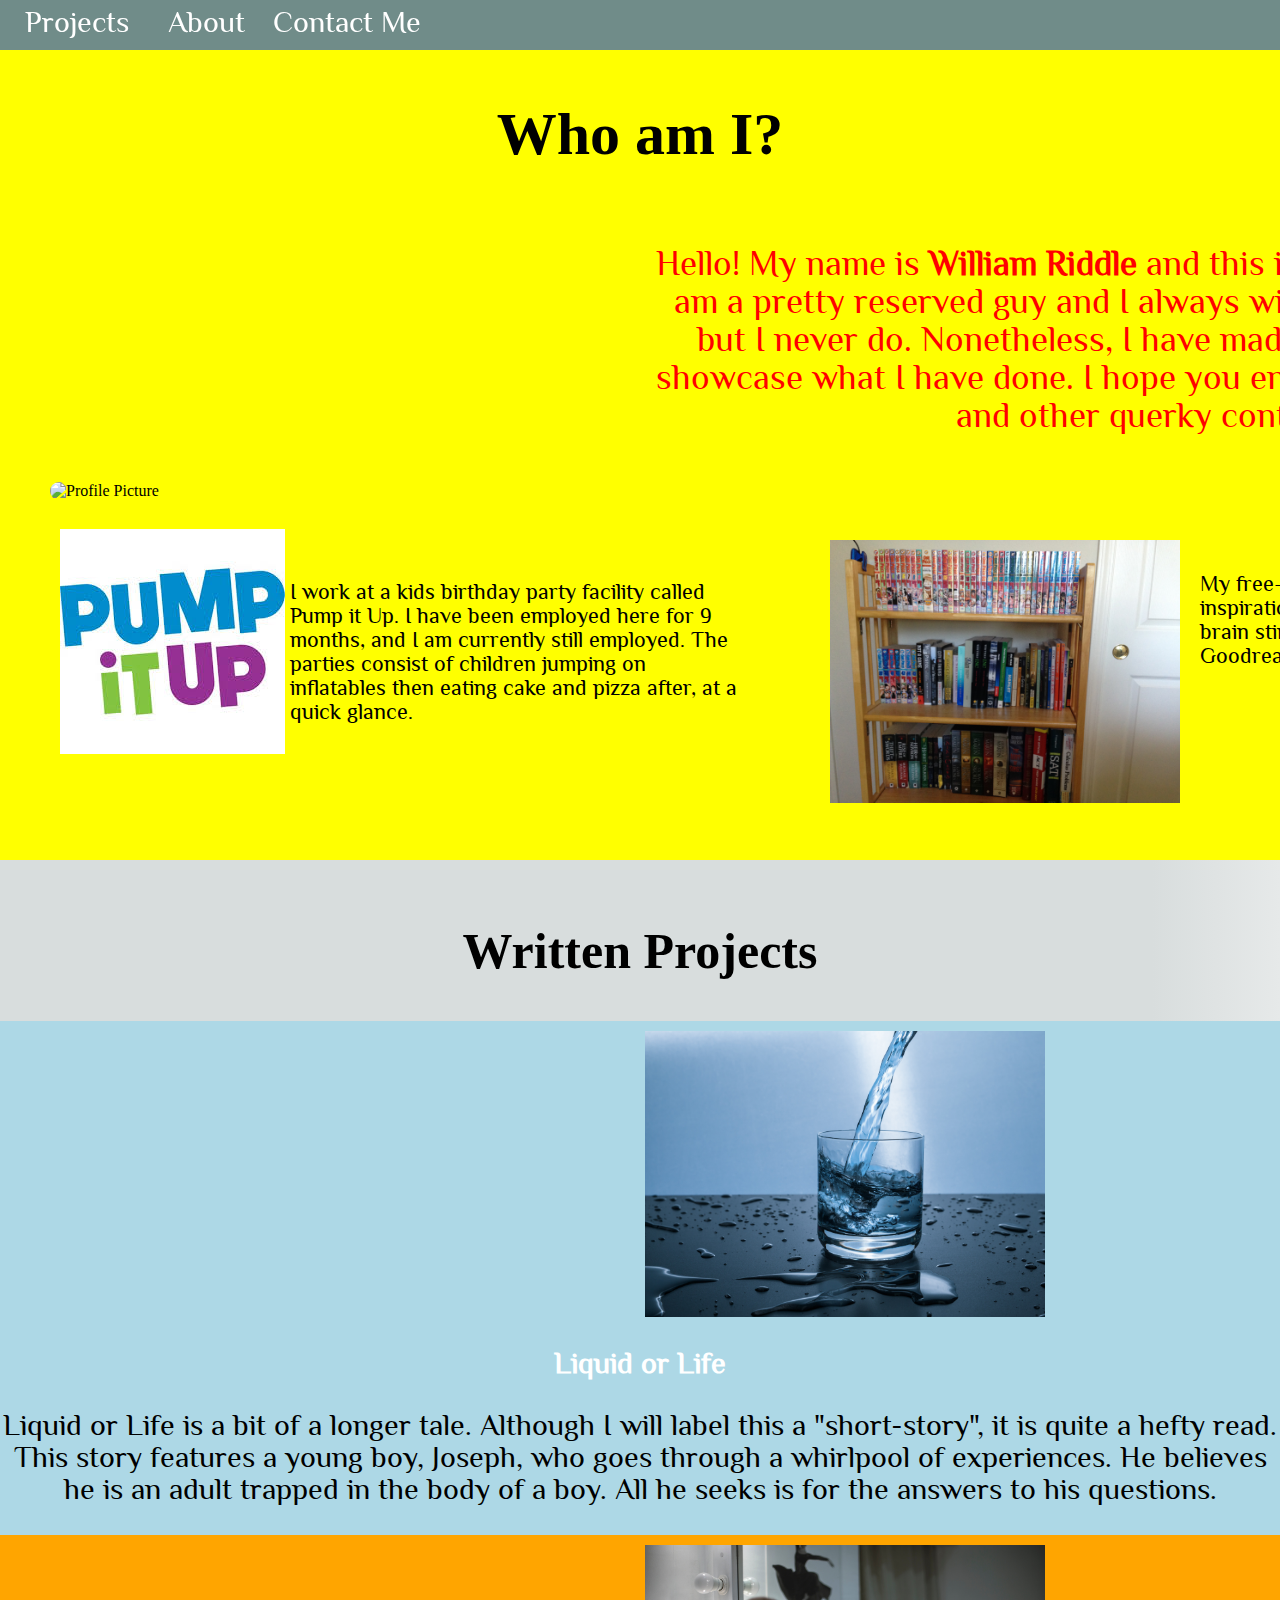
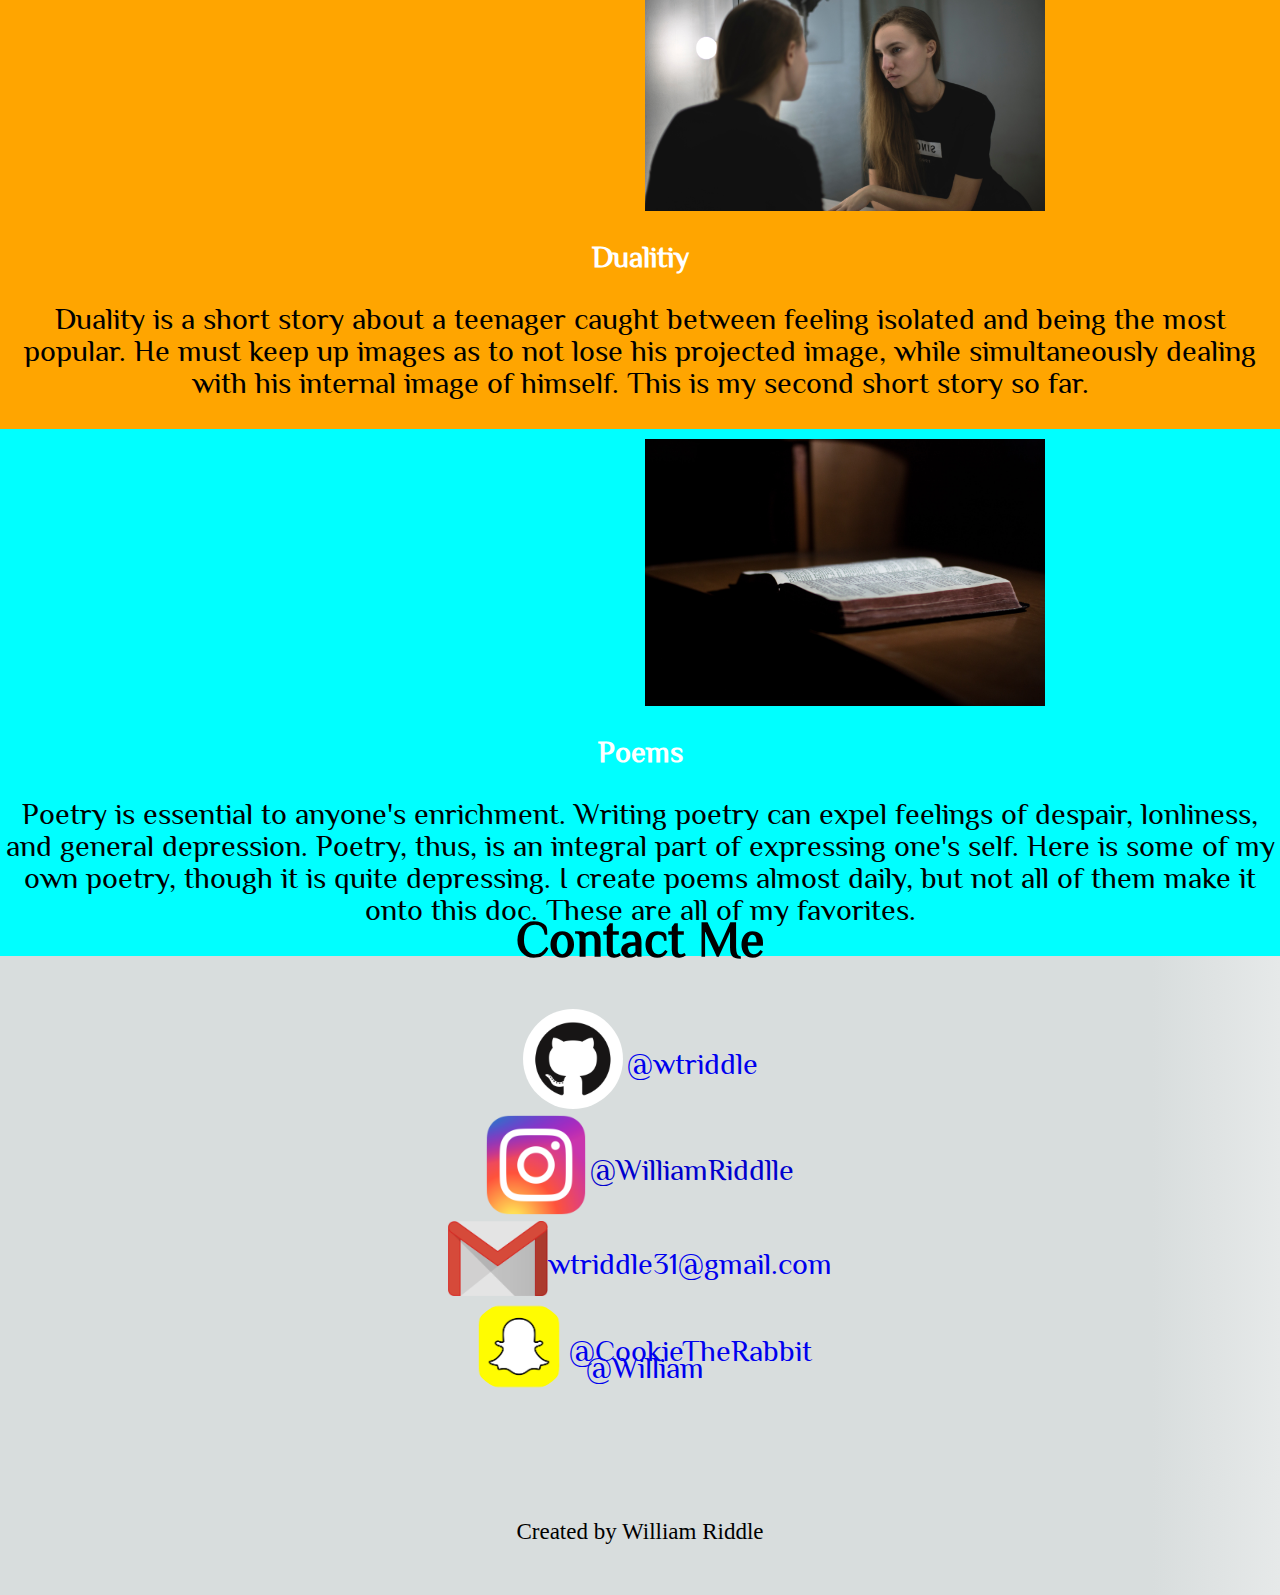
==== commit 655fa3b9: "Final update on Smartphone and Main .css files" ====
--- a/index.html
+++ b/index.html
@@ -1,99 +1,100 @@
-<!DOCTYPE html>
-
-<!-- Create a CSS box that will fit around the text to add color variety.
-Create BOXES around seperate contact info to make it look more sleek and nice. Not 100% if I need this though....
--->
-<html>
-<head>
-    <title> Personal Portfolio </title>
-    <link rel="stylesheet" href="MainCSS.css">
-    <link rel="icon" href="Images/IMG_0173.JPG">
-    <link href="960px.css" rel="stylesheet" type="text/css" media="only screen and (max-width: 960px)" />
-    <link href="SmartPhone.css" rel="stylesheet" type="text/css" media="only screen and (max-device-width: 480px)" />
-
-</head>
-    
-<main>
-
-    <div id="menu-outer">
-        <div class="table">
-          <ul id="navbar" class="text-font">
-        <li style="list-style-type: none;"><a href="#projects" id="Projects-button">Projects</a></li>
-        <li style="list-style-type: none;"><a href="#welcome-section" id="About-button">About</a></li>
-        <li style="list-style-type: none;"><a href="#Contact-Section" id="Contact-button">Contact Me</a></li>
-        </ul>
-        </div>
-    </div>
-    <body class="background">
-    <article class="about-me" id="welcome-section">
-        <h1 style="font-size: 60px;">Who am I?</h1>
-        <p class="about-me-text text-font"> Hello! My name is <strong> William Riddle</strong> and this is my portfolio website. I am a pretty reserved guy and I always wish I could work harder, but I never do. Nonetheless, I have made this little website to showcase what I have done. I hope you enjoy my pieces of writing and other querky content. </p>
-    <div class="Flex-Container">
-        <div class="PIU-Section">
-        <img src="Images/PIU%20logo.jpg" alt="Pump It Up Logo" id="PIU_Image" name="PIU_Image">
-        <p class="text-font PIU-TEXT">I work at a kids birthday party facility called Pump it Up. I have been employed here for 9 months, and I am currently still employed. The parties consist of children jumping on inflatables then eating cake and pizza after, at a quick glance.</p>
-        </div>
-        <div class="Hobbies">
-        <img src="Images/VerticalBooks.JPG" alt="A Shelf of Books" id="Books" name="Books">
-        <p class="text-font Books-text">
-        My free-time activity is reading. Reading is a huge inspiration for all my work, and it always keeps my brain stimulated. I primarily read fantasy. My Goodreads account can be found below.
-        </p>
-        </div>
-    </div>
-        <div>
-        <a href="https://www.goodreads.com/user/show/70784347-william" id="GoodReadsButton">GoodReads</a>    
-        </div>
-    <img src="Images/IMG_0173.jpg" alt="Profile Picture" id="Profile-pic" name="Profile=pic">
-    </article>
-    <section id="projects" class="projects-background">
-        <h2 class="headers2">Written Projects</h2>
-    <div class="project-boxes">
-        <div class="LOrLBackground">
-            <img src="Images/Water_Image.jpg" alt="Picture of Water" id="Water_Image" name="Water_Image">
-            <a href="https://docs.google.com/document/d/1lQ0JdT7MHcDllksDxrnW6BxBoPSgMimM38avCEIgRQ8/edit?usp=sharing" class="Project-Button">
-            <h3 class="text-font Project-Button">Liquid or Life</h3>
-            </a>
-            <p class="text-font Project-text">Liquid or Life is a bit of a longer tale. Although I will label this a "short-story", it is quite  a hefty read. This story features a young boy, Joseph, who goes through a whirlpool of experiences. He believes he is an adult trapped in the body of a boy. All he seeks is for the answers to his questions. </p>
-        </div>
-        <div class="Project-title">
-            <img src="Images/Duality_Image.jpg" alt="A Reflection of a Women" id="Duality_Image" name="Duality_Image">
-            <a href="https://docs.google.com/document/d/1oNREGHqSSZmummylRuZH2tntn9JnK-bdHJ9iTf3QA4Y/edit?usp=sharing" >
-            <h3 class="text-font Project-Button">Dualitiy</h3>
-            </a>
-            <p class="text-font Project-text">Duality is a short story about a teenager caught between feeling isolated and being the most popular. He must keep up images as to not lose his projected image, while simultaneously dealing with his internal image of himself. This is my second short story so far.</p>
-            </div>
-        <div class="Poems">
-            <img src="Images/Poetry_Image.jpg" alt="An open book in the shadows" id="Poetry_Image" name="Poetry_Image"> 
-            <a href="https://docs.google.com/document/d/1-BKkFnqjHj1gt_oy2pAO3eYi22rVOYvLSs-xbtA73GY/edit?usp=sharing" class="Project-Button"> 
-            <h3 class="text-font Project-Button">Poems</h3>
-            </a>
-            <p class="text-font Project-text">Poetry is essential to anyone's enrichment. Writing poetry can expel feelings of despair, lonliness, and general depression. Poetry, thus, is an integral part of expressing one's self. Here is some of my own poetry, though it is quite depressing. I create poems almost daily, but not all of them make it onto this doc. These are all of my favorites. </p>
-            </div>
-    </div>
-    <!-- add a project box about:
-    that one soundcloud song you made lol
-    Imagination, not words from Mr.Ferrando's class
-    Try to find one more project
-    Honestly, maybe add more to this section AFTER i have turned in this to code-camp
-    -->
-    </section>
-        
-        <section class="text-font" id="Contact-Section">
-             <h2 class="headers2">Contact Me</h2>
-            <ul id="Contact-List">
-            <li style="list-style-type: none"><img src="Images/GitHub-Mark.jpg" alt="" id="Github-Logo" name="Github-logo">
-            <a href="https://github.com/wtriddle" id="profile-link">@wtriddle</a>
-            </li>
-            <li style="list-style-type: none"><img src="Images/instagramlogo.jpg" alt="" id="Insta-logo" name="Insta-logo">
-            <a href="https://www.instagram.com/williamriddlle/?hl=en"id="Insta-Text">@WilliamRiddlle</a>
-            </li>
-            <li style="list-style-type: none" ><img src="Images/gmailLogo.jpg" alt="" id="Gmail-Logo" name="Gmail-Logo"><a href="#" id="Gmail-Text">wtriddle31@gmail.com</a></li>
-            <li style="list-style-type: none"><img src="Images/Snapchat-Logo.jpg" alt="" id="Snap-Logo" name="Snap-Logo"><a href="#" id="Snap-Text">@CookieTheRabbit</a></li>
-            </ul>
-        </section>
-        
-        
-    <footer>Created by William Riddle</footer>
-    </body>
-</main>
-</html>
+<!DOCTYPE html>
+
+<!-- Create a CSS box that will fit around the text to add color variety.
+Create BOXES around seperate contact info to make it look more sleek and nice. Not 100% if I need this though....
+-->
+<html>
+<head>
+    <title> Personal Portfolio </title>
+    <link rel="stylesheet" href="MainCSS.css">
+    <link rel="icon" href="Images/IMG_0173.JPG">
+    <link href="960px.css" rel="stylesheet" type="text/css" media="only screen and (max-width: 960px)" />
+    <link href="SmartPhone.css" rel="stylesheet" type="text/css" media="only screen and (max-device-width: 480px)" />
+
+</head>
+    
+<main>
+
+    <div id="menu-outer">
+        <div class="table">
+          <ul id="navbar" class="text-font">
+        <li style="list-style-type: none;"><a href="#projects" id="Projects-button">Projects</a></li>
+        <li style="list-style-type: none;"><a href="#welcome-section" id="About-button">About</a></li>
+        <li style="list-style-type: none;"><a href="#Contact-Section" id="Contact-button">Contact Me</a></li>
+        </ul>
+        </div>
+    </div>
+    <body class="background">
+    <article class="about-me" id="welcome-section">
+        <h1 style="font-size: 60px;">Who am I?</h1>
+        <p class="about-me-text text-font"> Hello! My name is <strong> William Riddle</strong> and this is my portfolio website. I am a pretty reserved guy and I always wish I could work harder, but I never do. Nonetheless, I have made this little website to showcase what I have done. I hope you enjoy my pieces of writing and other querky content. </p>
+    <div class="Flex-Container">
+        <div class="PIU-Section">
+        <img src="Images/PIU%20logo.jpg" alt="Pump It Up Logo" id="PIU_Image" name="PIU_Image">
+        <p class="text-font PIU-TEXT">I work at a kids birthday party facility called Pump it Up. I have been employed here for 9 months, and I am currently still employed. The parties consist of children jumping on inflatables then eating cake and pizza after, at a quick glance.</p>
+        </div>
+        <div class="Hobbies">
+        <img src="Images/VerticalBooks.JPG" alt="A Shelf of Books" id="Books" name="Books">
+        <p class="text-font Books-text">
+        My free-time activity is reading. Reading is a huge inspiration for all my work, and it always keeps my brain stimulated. I primarily read fantasy. My Goodreads account can be found below.
+        </p>
+        </div>
+    </div>
+        <div>
+        <a href="https://www.goodreads.com/user/show/70784347-william" id="GoodReadsButton">GoodReads</a>    
+        </div>
+    <img src="Images/IMG_0173.jpg" alt="Profile Picture" id="Profile-pic" name="Profile=pic">
+    </article>
+    <section id="projects" class="projects-background">
+        <h2 class="headers2">Written Projects</h2>
+    <div class="project-boxes">
+        <div class="LOrLBackground">
+            <img src="Images/Water_Image.jpg" alt="Picture of Water" id="Water_Image" name="Water_Image">
+            <a href="https://docs.google.com/document/d/1lQ0JdT7MHcDllksDxrnW6BxBoPSgMimM38avCEIgRQ8/edit?usp=sharing" class="Project-Button">
+            <h3 class="text-font Project-Button">Liquid or Life</h3>
+            </a>
+            <p class="text-font Project-text">Liquid or Life is a bit of a longer tale. Although I will label this a "short-story", it is quite  a hefty read. This story features a young boy, Joseph, who goes through a whirlpool of experiences. He believes he is an adult trapped in the body of a boy. All he seeks is for the answers to his questions. </p>
+        </div>
+        <div class="Project-title">
+            <img src="Images/Duality_Image.jpg" alt="A Reflection of a Women" id="Duality_Image" name="Duality_Image">
+            <a href="https://docs.google.com/document/d/1oNREGHqSSZmummylRuZH2tntn9JnK-bdHJ9iTf3QA4Y/edit?usp=sharing" >
+            <h3 class="text-font Project-Button">Dualitiy</h3>
+            </a>
+            <p class="text-font Project-text">Duality is a short story about a teenager caught between feeling isolated and being the most popular. He must keep up images as to not lose his projected image, while simultaneously dealing with his internal image of himself. This is my second short story so far.</p>
+            </div>
+        <div class="Poems">
+            <img src="Images/Poetry_Image.jpg" alt="An open book in the shadows" id="Poetry_Image" name="Poetry_Image"> 
+            <a href="https://docs.google.com/document/d/1-BKkFnqjHj1gt_oy2pAO3eYi22rVOYvLSs-xbtA73GY/edit?usp=sharing" class="Project-Button"> 
+            <h3 class="text-font Project-Button">Poems</h3>
+            </a>
+            <p class="text-font Project-text">Poetry is essential to anyone's enrichment. Writing poetry can expel feelings of despair, lonliness, and general depression. Poetry, thus, is an integral part of expressing one's self. Here is some of my own poetry, though it is quite depressing. I create poems almost daily, but not all of them make it onto this doc. These are all of my favorites. </p>
+            </div>
+    </div>
+    <!-- add a project box about:
+    that one soundcloud song you made lol
+    Imagination, not words from Mr.Ferrando's class
+    Try to find one more project
+    Honestly, maybe add more to this section AFTER i have turned in this to code-camp
+    -->
+    </section>
+        
+        <section class="text-font" id="Contact-Section">
+             <h2 class="headers2">Contact Me</h2>
+            <ul id="Contact-List">
+            <li style="list-style-type: none;"><img src="Images/GitHub-Mark.jpg" alt="" id="Github-Logo" name="Github-logo">
+            <a href="https://github.com/wtriddle" id="profile-link">@wtriddle</a>
+            </li>
+            <li style="list-style-type: none;"><img src="Images/instagramlogo.jpg" alt="" id="Insta-logo" name="Insta-logo">
+            <a href="https://www.instagram.com/williamriddlle/?hl=en"id="Insta-Text">@WilliamRiddlle</a>
+            </li>
+            <li style="list-style-type: none;" ><img src="Images/gmailLogo.jpg" alt="" id="Gmail-Logo" name="Gmail-Logo"><a href="#" id="Gmail-Text">wtriddle31@gmail.com</a></li>
+            <li style="list-style-type: none;"><img src="Images/Snapchat-Logo.jpg" alt="" id="Snap-Logo" name="Snap-Logo"><a href="#" id="Snap-Text">@CookieTheRabbit</a></li>
+            <li style="list-style-type: none;"> <img src="Images/goodreads_image.png" alt="" id="Goodreads-logo" name="Goodreads-logo"><a href="https://www.goodreads.com/user/show/70784347-william" id="Goodreads-text">@William</a></li>
+            </ul>
+        </section>
+        
+        
+    <footer>Created by William Riddle</footer>
+    </body>
+</main>
+</html>--- a/MainCSS.css
+++ b/MainCSS.css
@@ -26,12 +26,18 @@
     text-align: center;
 }
 
+.headers2{
+    font-size: 50px;
+    text-align: center;
+}
+
+
 footer{
     position: relative;
     top: 140px;
     padding-bottom: 50px;
     margin: 20px;
-    font-size: 13px;
+    font-size: 23px;
     text-align: center;
 }
 
@@ -301,6 +307,11 @@
     border-radius: 50px;
 }
 
+#Goodreads-logo{
+    width: 120px;
+    border-radius: 200px;
+}
+
 #profile-link{
     position: relative;
     font-size: 30px;
@@ -346,9 +357,14 @@
     color: #61d6e2;
 }
 
-@media screen and (max-device-width: 480px){
-    #GoodReadsButton{
-        display: none;
-    }
-    
+#Goodreads-text{
+    font-size: 30px;
+    position: relative;
+    bottom: 45px;
+    padding-left: 10px;
+    transition: color .3s;
+}
+
+#Goodreads-text:hover{
+    color: #61d6e2;
 }--- a/960px.css
+++ b/960px.css
@@ -27,7 +27,7 @@
     top: 140px;
     padding-bottom: 50px;
     margin: 20px;
-    font-size: 13px;
+    font-size: 23px;
     text-align: center;
 }
 
@@ -57,9 +57,6 @@
     left: 280px;
 }
 
-h2{
-    font-size: 40px;
-}
 
 #Profile-pic{
     position: absolute;
--- a/SmartPhone.css
+++ b/SmartPhone.css
@@ -326,6 +326,19 @@
     border-radius: 50px;
 }
 
+#Goodreads-logo{
+    width: 30%;
+    border-radius: 200px;
+}
+
+#Goodreads-text{
+    font-size: 60px;
+    position: relative;
+    padding-left: 20px;
+    bottom: 100px;
+    transition: color .3s;
+}
+
 #profile-link{
     position: relative;
     font-size: 70px;
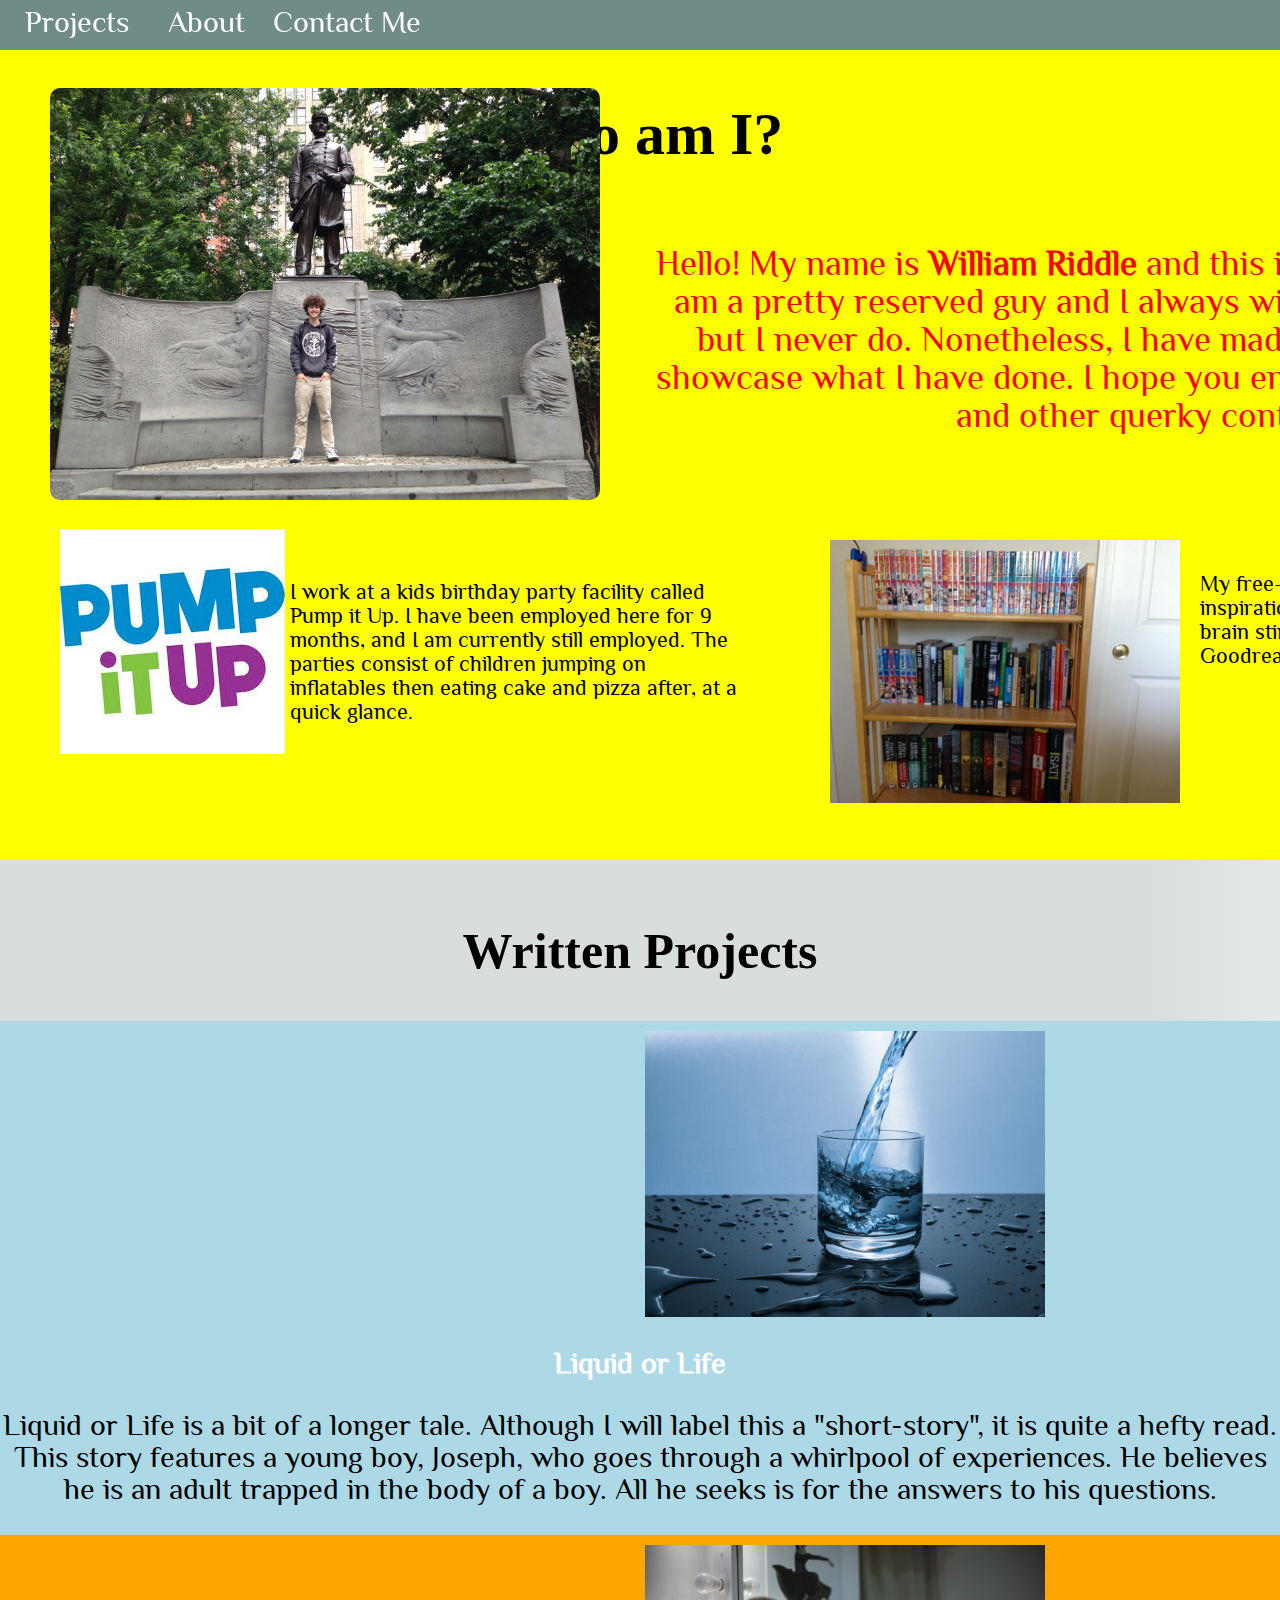
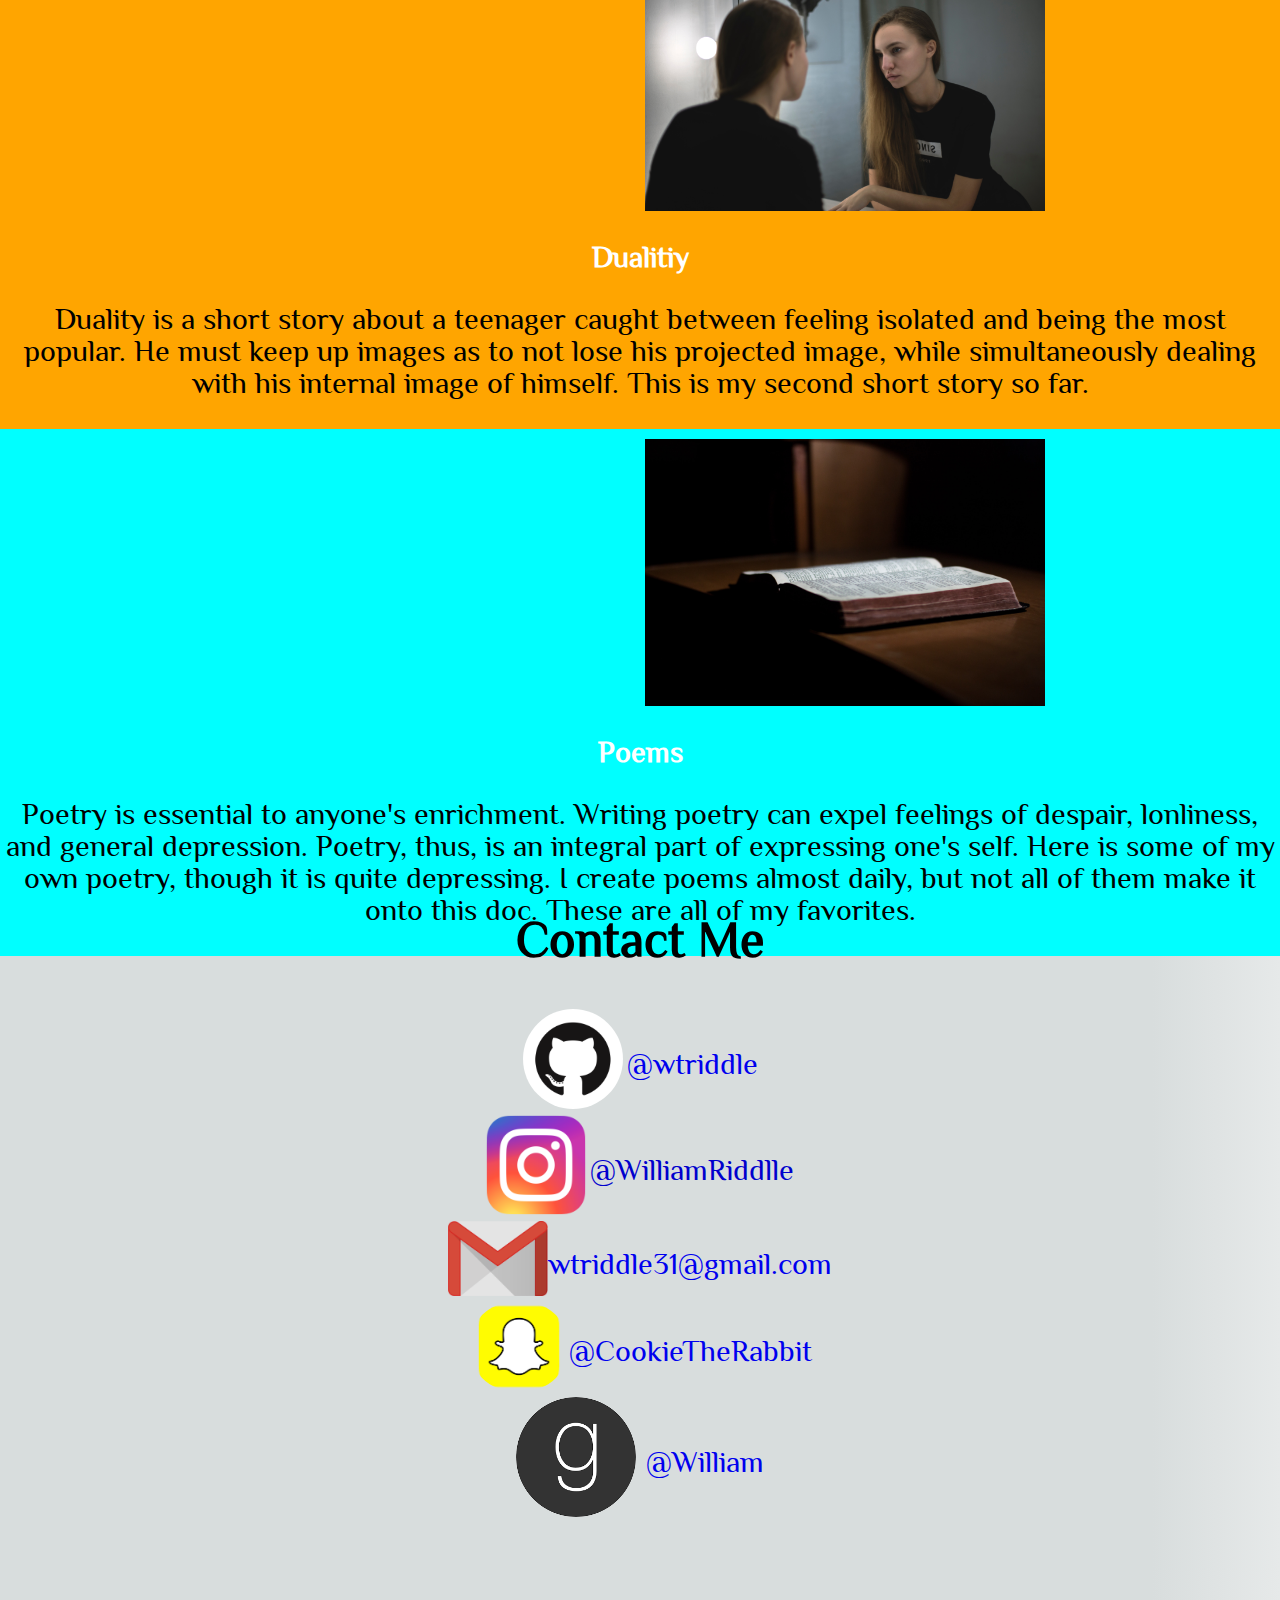
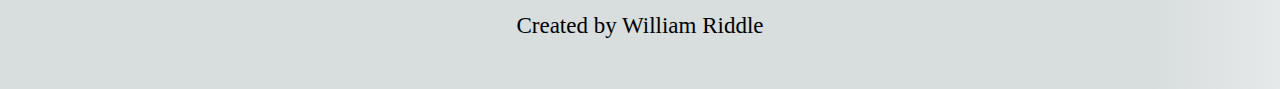
==== commit 19698c12: "Update index.html" ====
--- a/index.html
+++ b/index.html
@@ -43,7 +43,7 @@
         <div>
         <a href="https://www.goodreads.com/user/show/70784347-william" id="GoodReadsButton">GoodReads</a>    
         </div>
-    <img src="Images/IMG_0173.jpg" alt="Profile Picture" id="Profile-pic" name="Profile=pic">
+    <img src="Images/IMG_0173.JPG" alt="Profile Picture" id="Profile-pic" name="Profile=pic">
     </article>
     <section id="projects" class="projects-background">
         <h2 class="headers2">Written Projects</h2>
@@ -97,4 +97,4 @@
     <footer>Created by William Riddle</footer>
     </body>
 </main>
-</html>+</html>
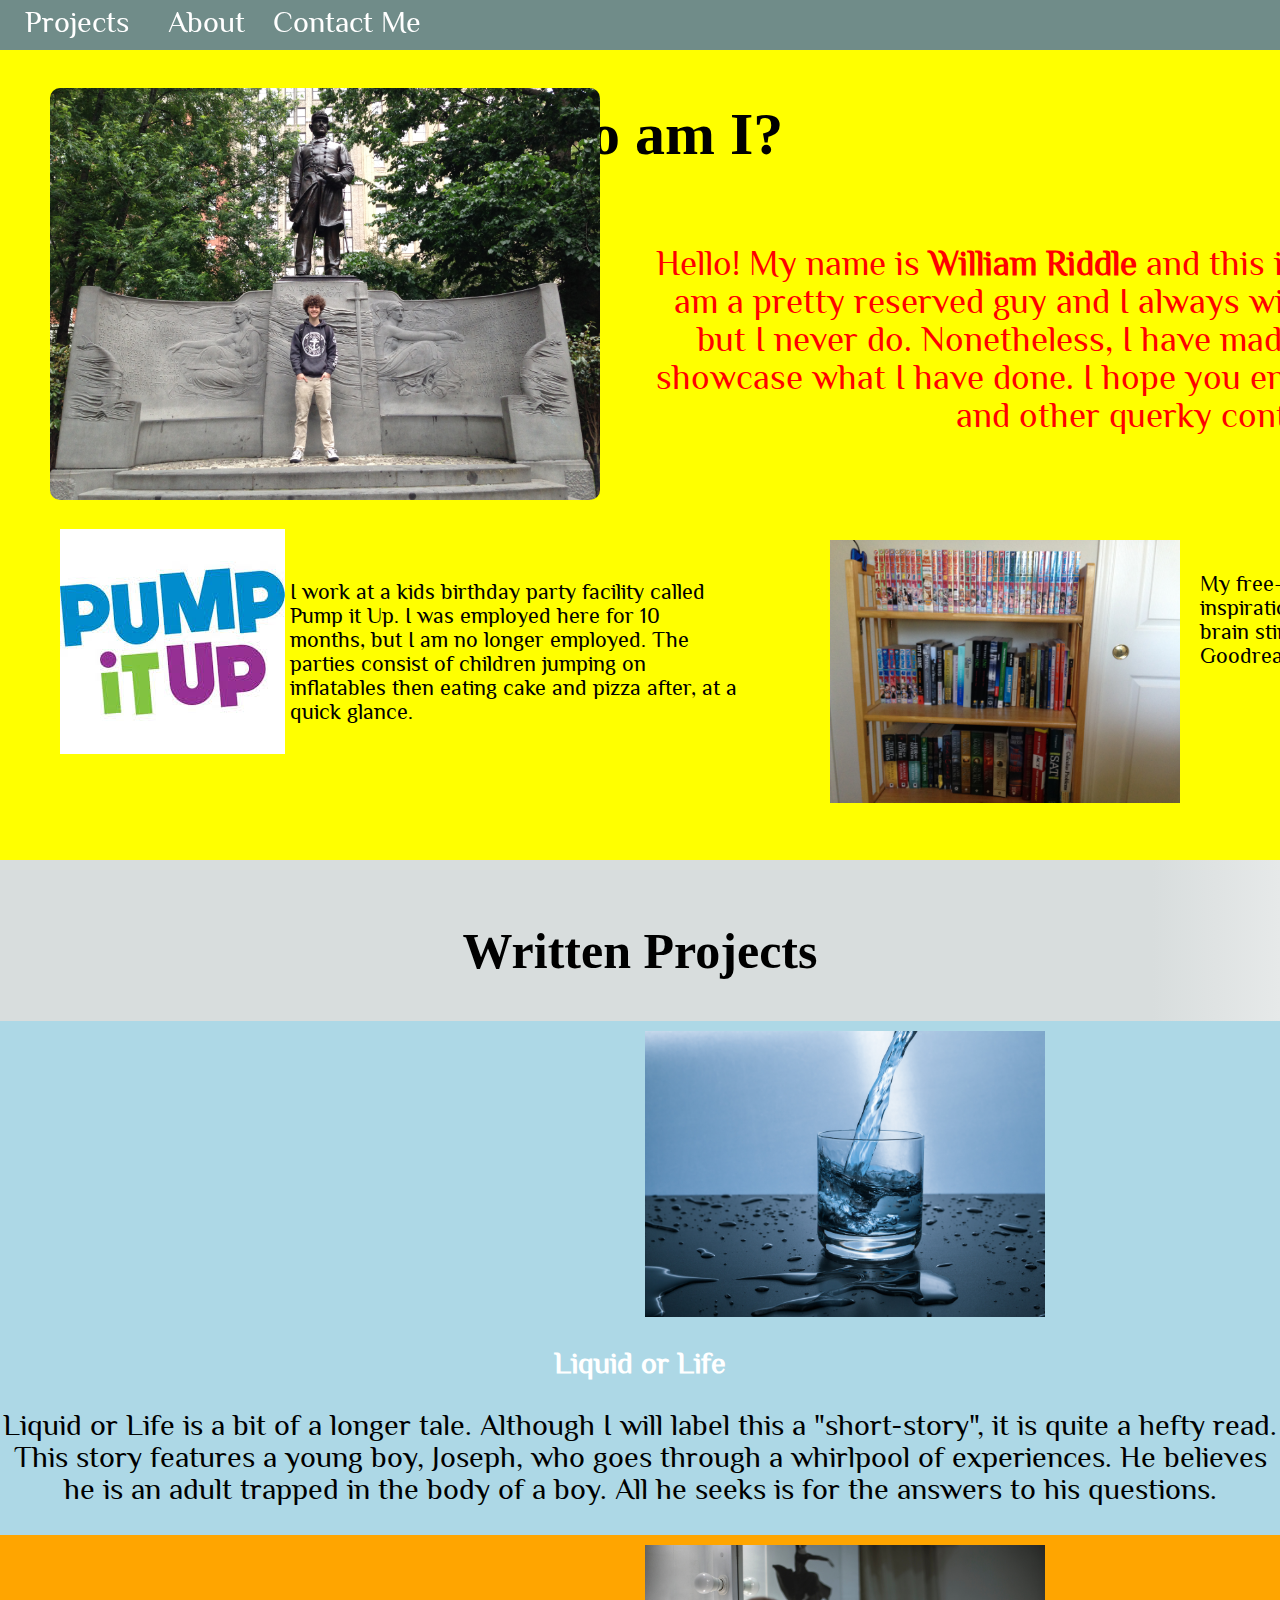
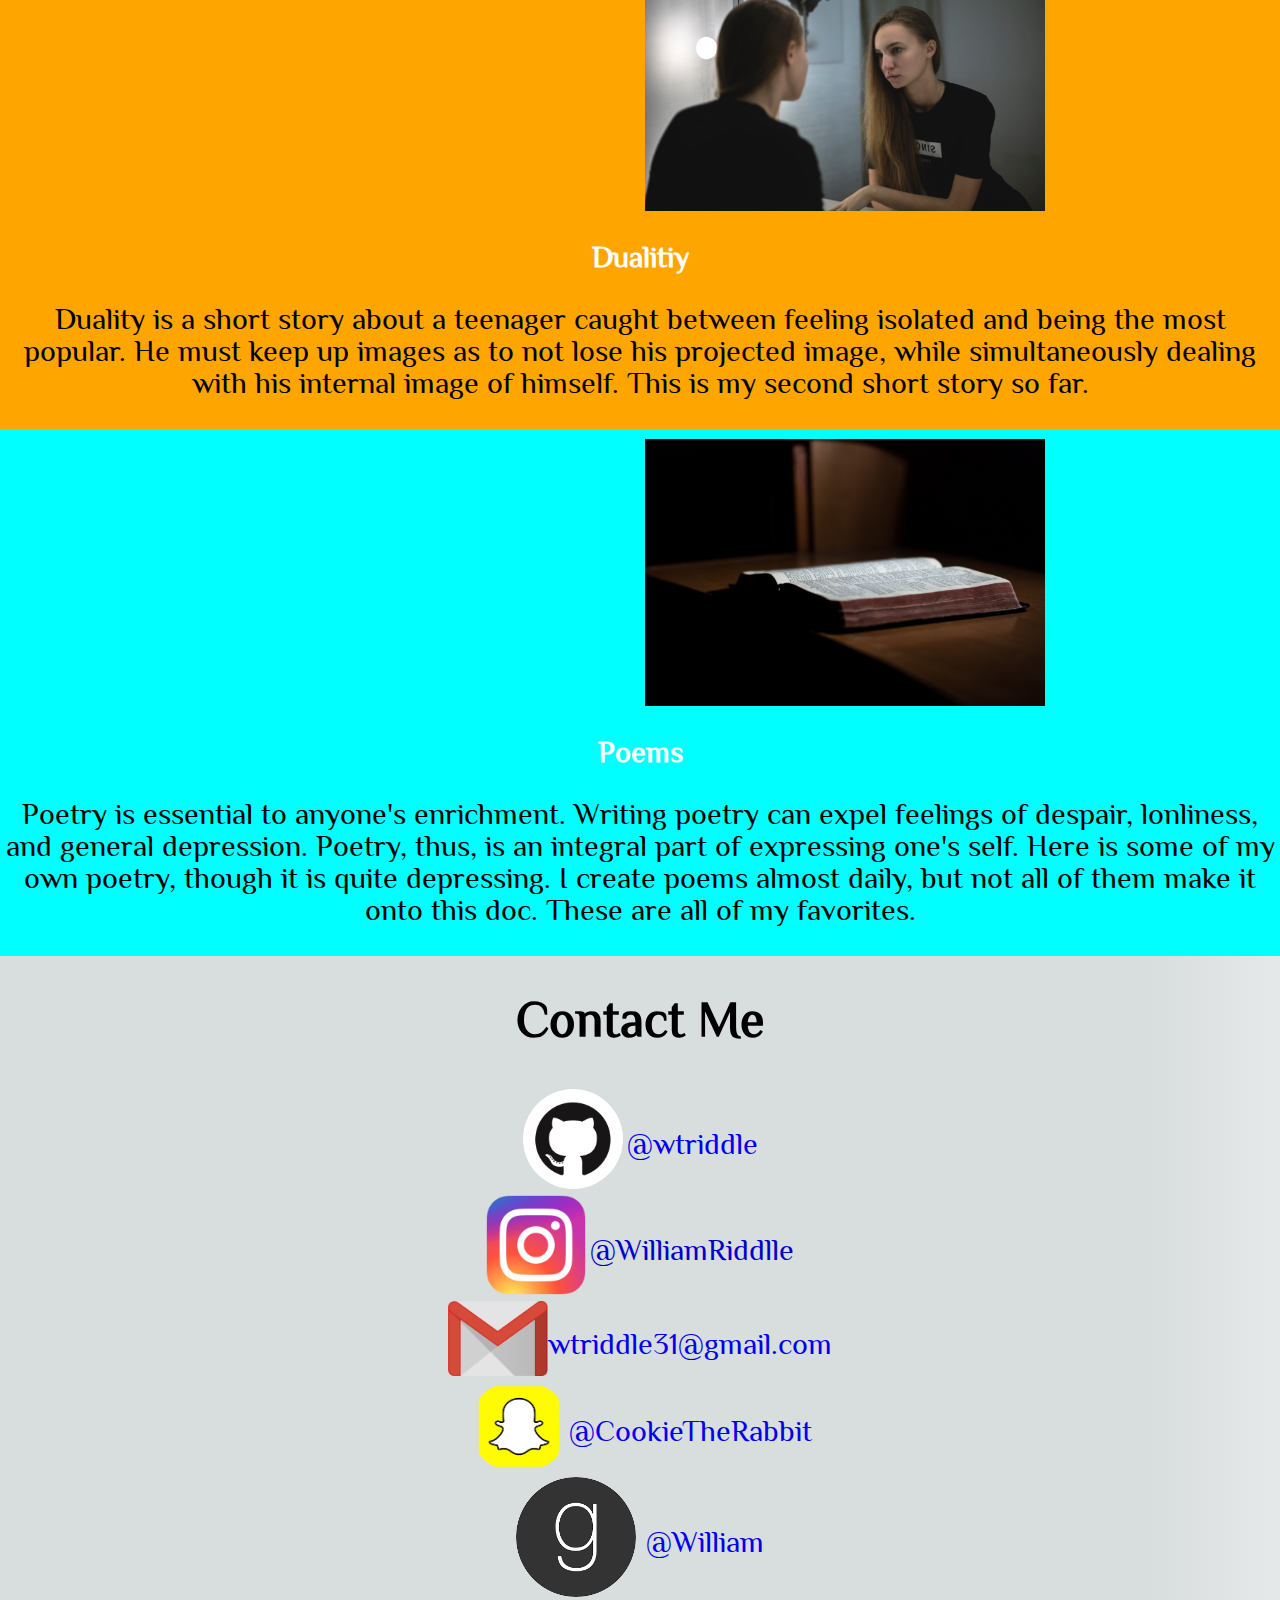
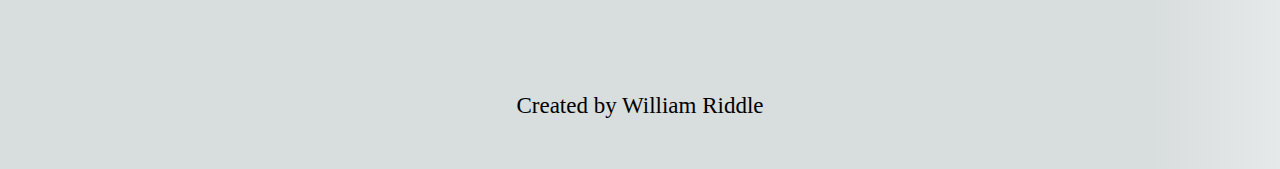
==== commit d2638399: "Update" ====
--- a/index.html
+++ b/index.html
@@ -31,7 +31,7 @@
     <div class="Flex-Container">
         <div class="PIU-Section">
         <img src="Images/PIU%20logo.jpg" alt="Pump It Up Logo" id="PIU_Image" name="PIU_Image">
-        <p class="text-font PIU-TEXT">I work at a kids birthday party facility called Pump it Up. I have been employed here for 9 months, and I am currently still employed. The parties consist of children jumping on inflatables then eating cake and pizza after, at a quick glance.</p>
+        <p class="text-font PIU-TEXT">I work at a kids birthday party facility called Pump it Up. I was employed here for 10 months, but I am no longer employed. The parties consist of children jumping on inflatables then eating cake and pizza after, at a quick glance.</p>
         </div>
         <div class="Hobbies">
         <img src="Images/VerticalBooks.JPG" alt="A Shelf of Books" id="Books" name="Books">
--- a/MainCSS.css
+++ b/MainCSS.css
@@ -62,7 +62,7 @@
     width: 100%;
     top: 70px;
     margin: 0px;
-    height: 1550px;
+    height: 1630px;
     background-size: 50%;
 }
 
@@ -367,4 +367,4 @@
 
 #Goodreads-text:hover{
     color: #61d6e2;
-}+}
--- a/SmartPhone.css
+++ b/SmartPhone.css
@@ -64,7 +64,7 @@
 
 #Profile-pic{
     position: absolute;
-    bottom: 2010px;
+    bottom: 1950px;
     border-radius: 10px;
     width: 87%;
     display: block;
@@ -155,19 +155,7 @@
 }
 
 #GoodReadsButton{
-    width: 45%;
-    display: inline-block;
-    border: 2px solid black;
-    position: absolute;
-    left: 320px;
-    top: 1950px;
-    font-size: 90px;
-    padding: 5px 5px;
-    box-sizing: border-box;
-    color: black;
-    background-color: #FFFFFF;
-    text-align: center;
-    transition: color 0.2s;
+    display: none;
 }
 
 #Water_Image{
@@ -382,4 +370,4 @@
 
 #Snap-Text:hover{
     color: #61d6e2;
-}+}
